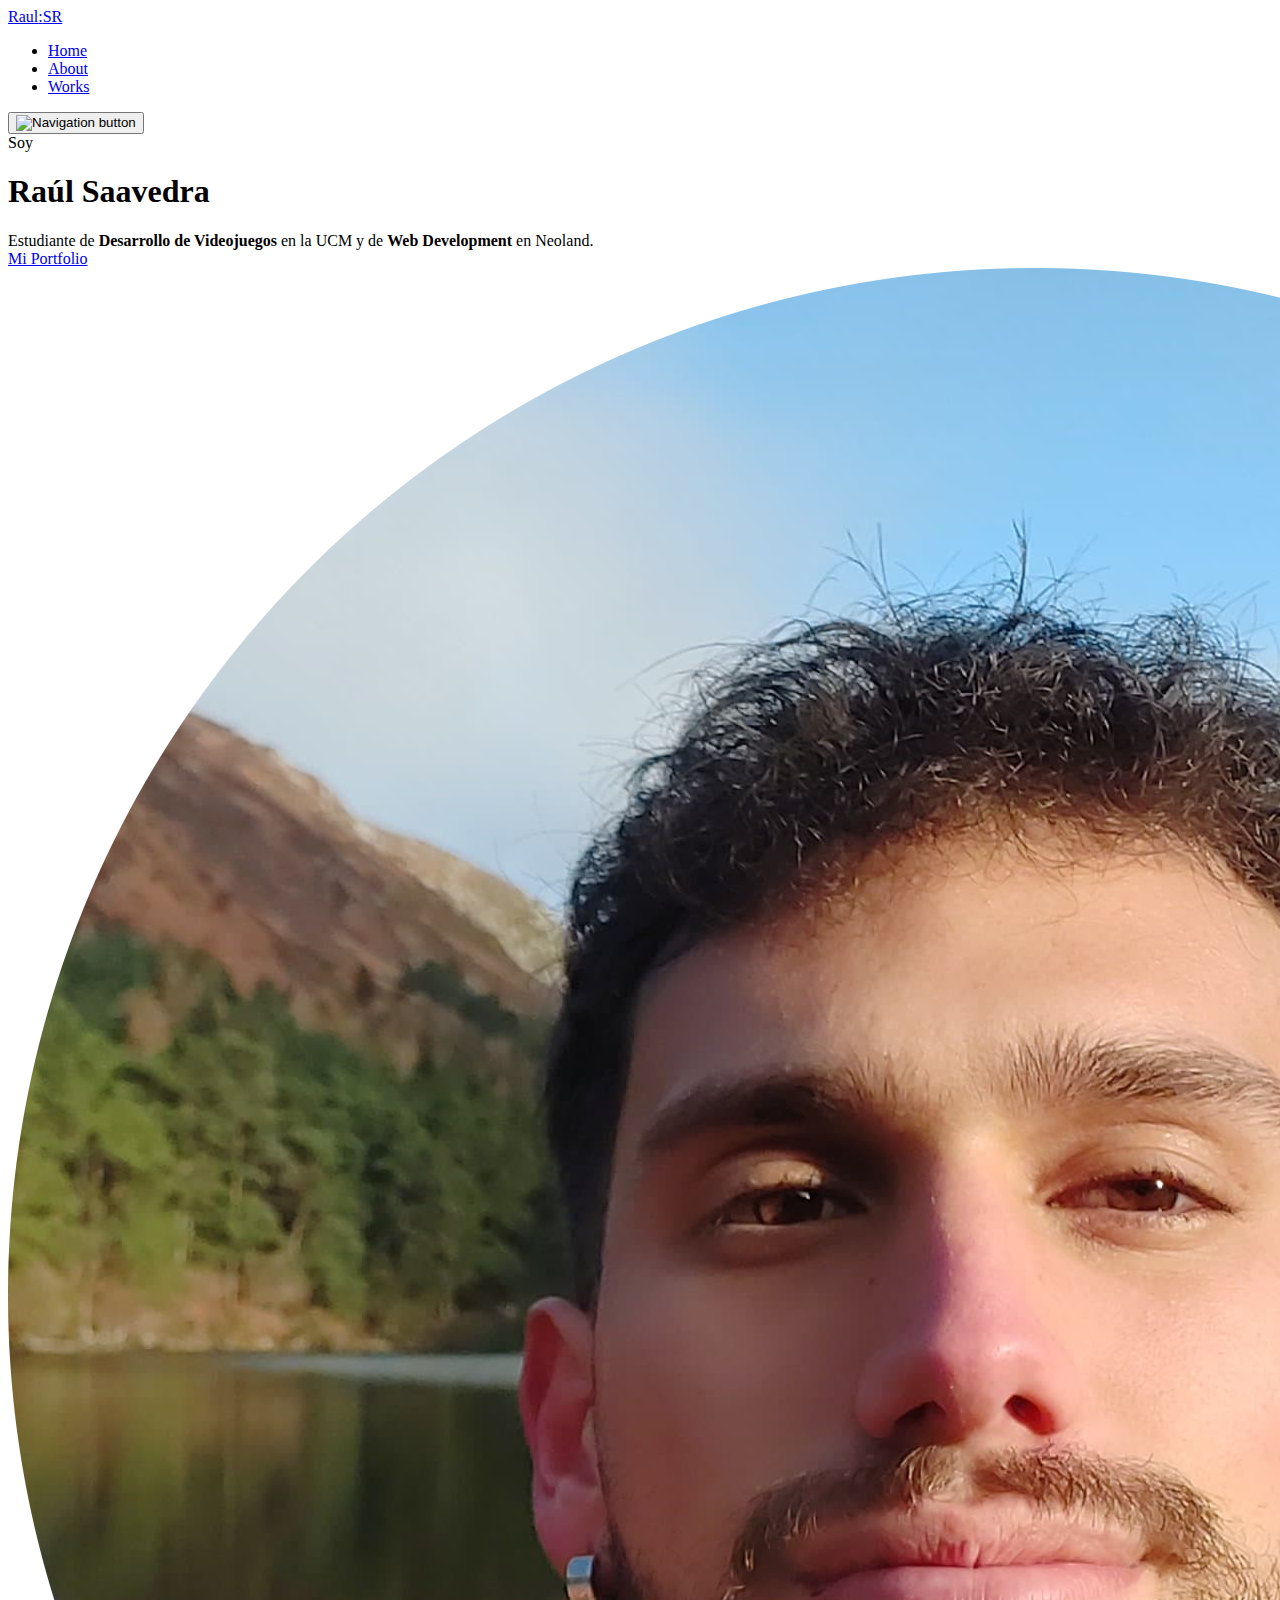
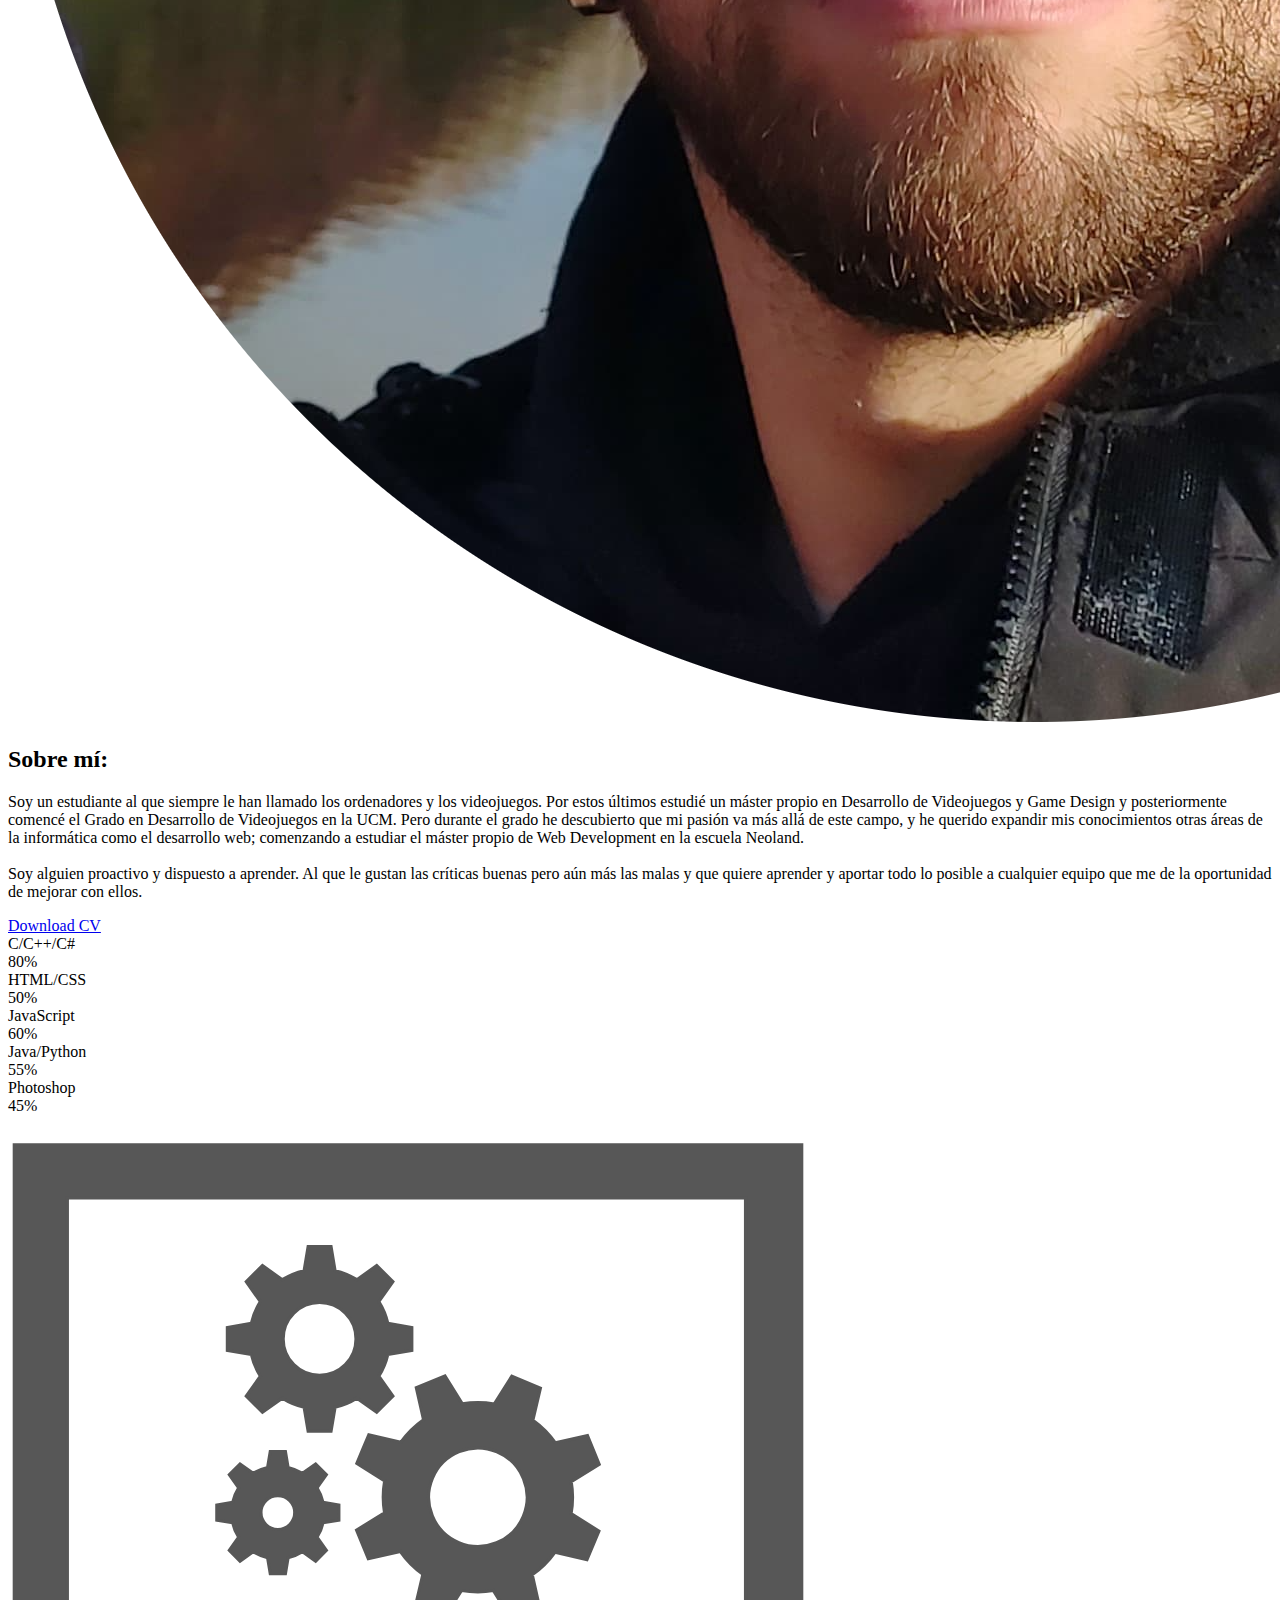
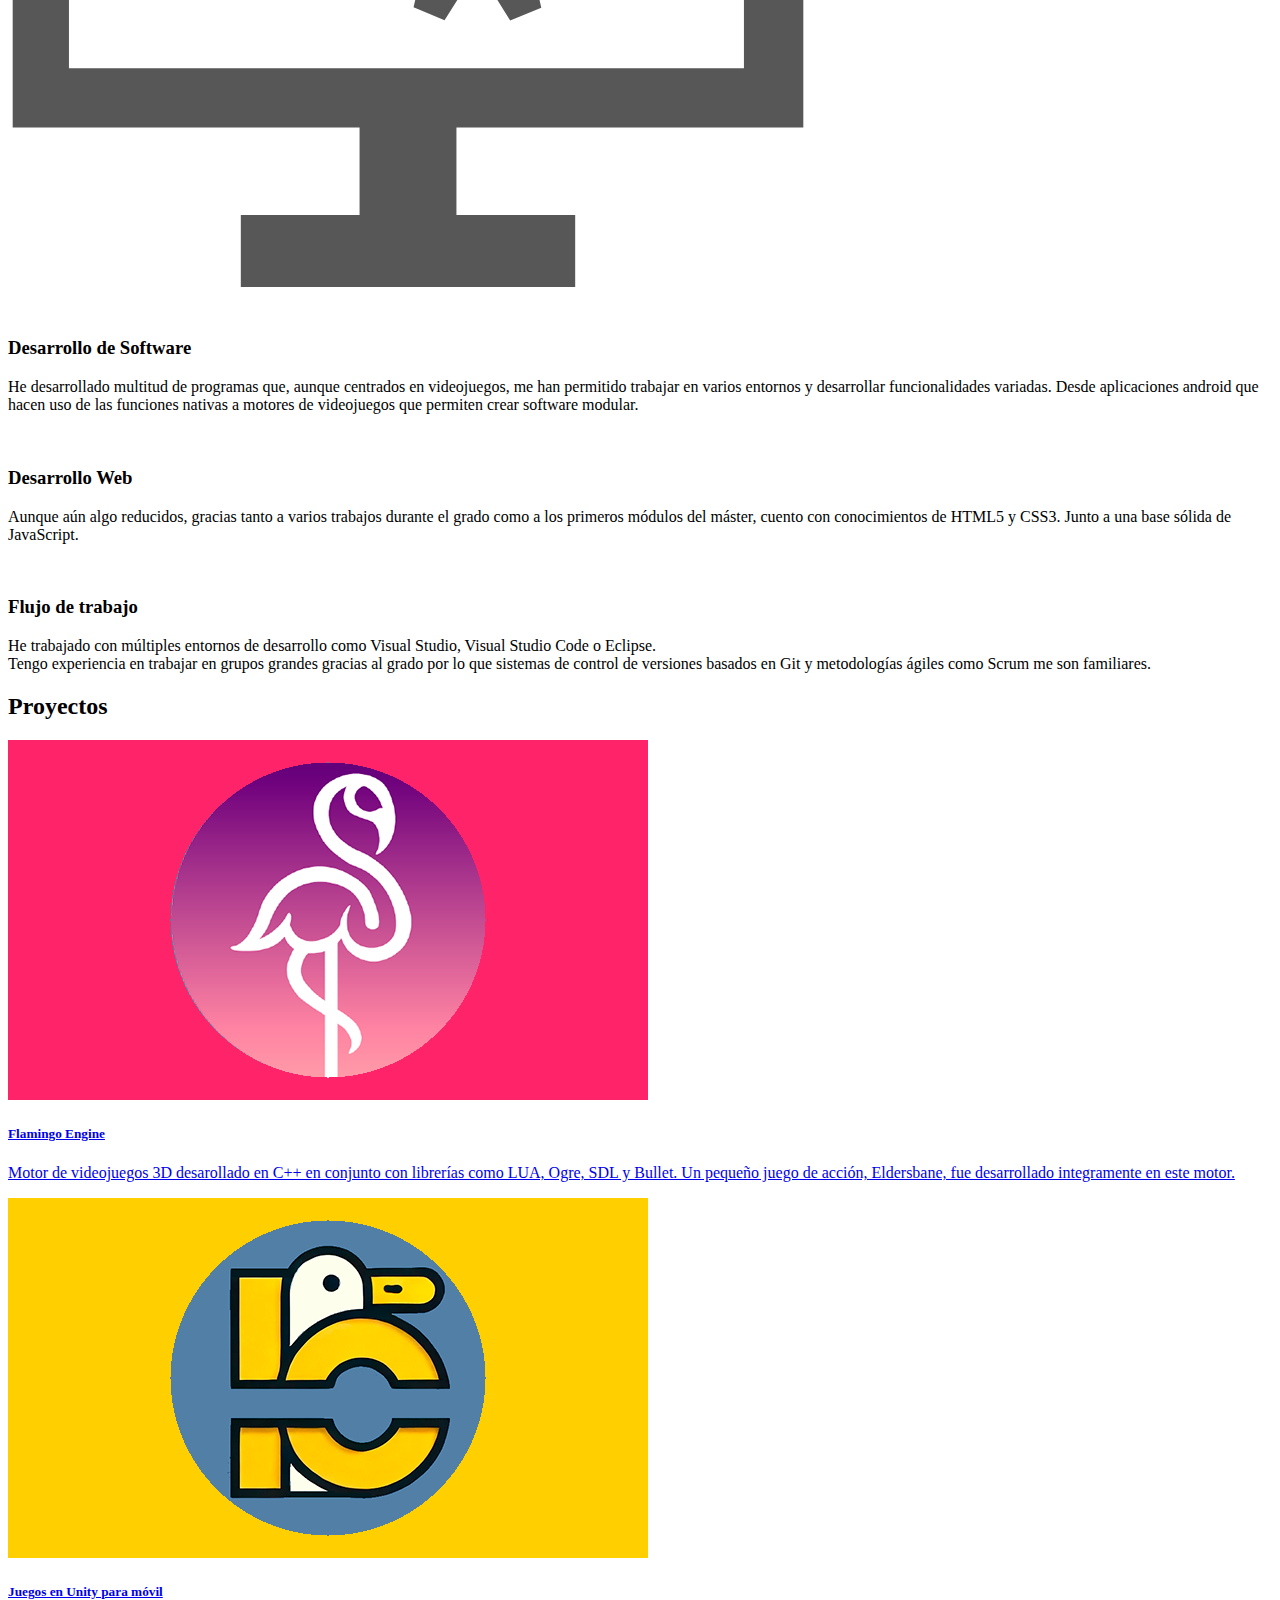
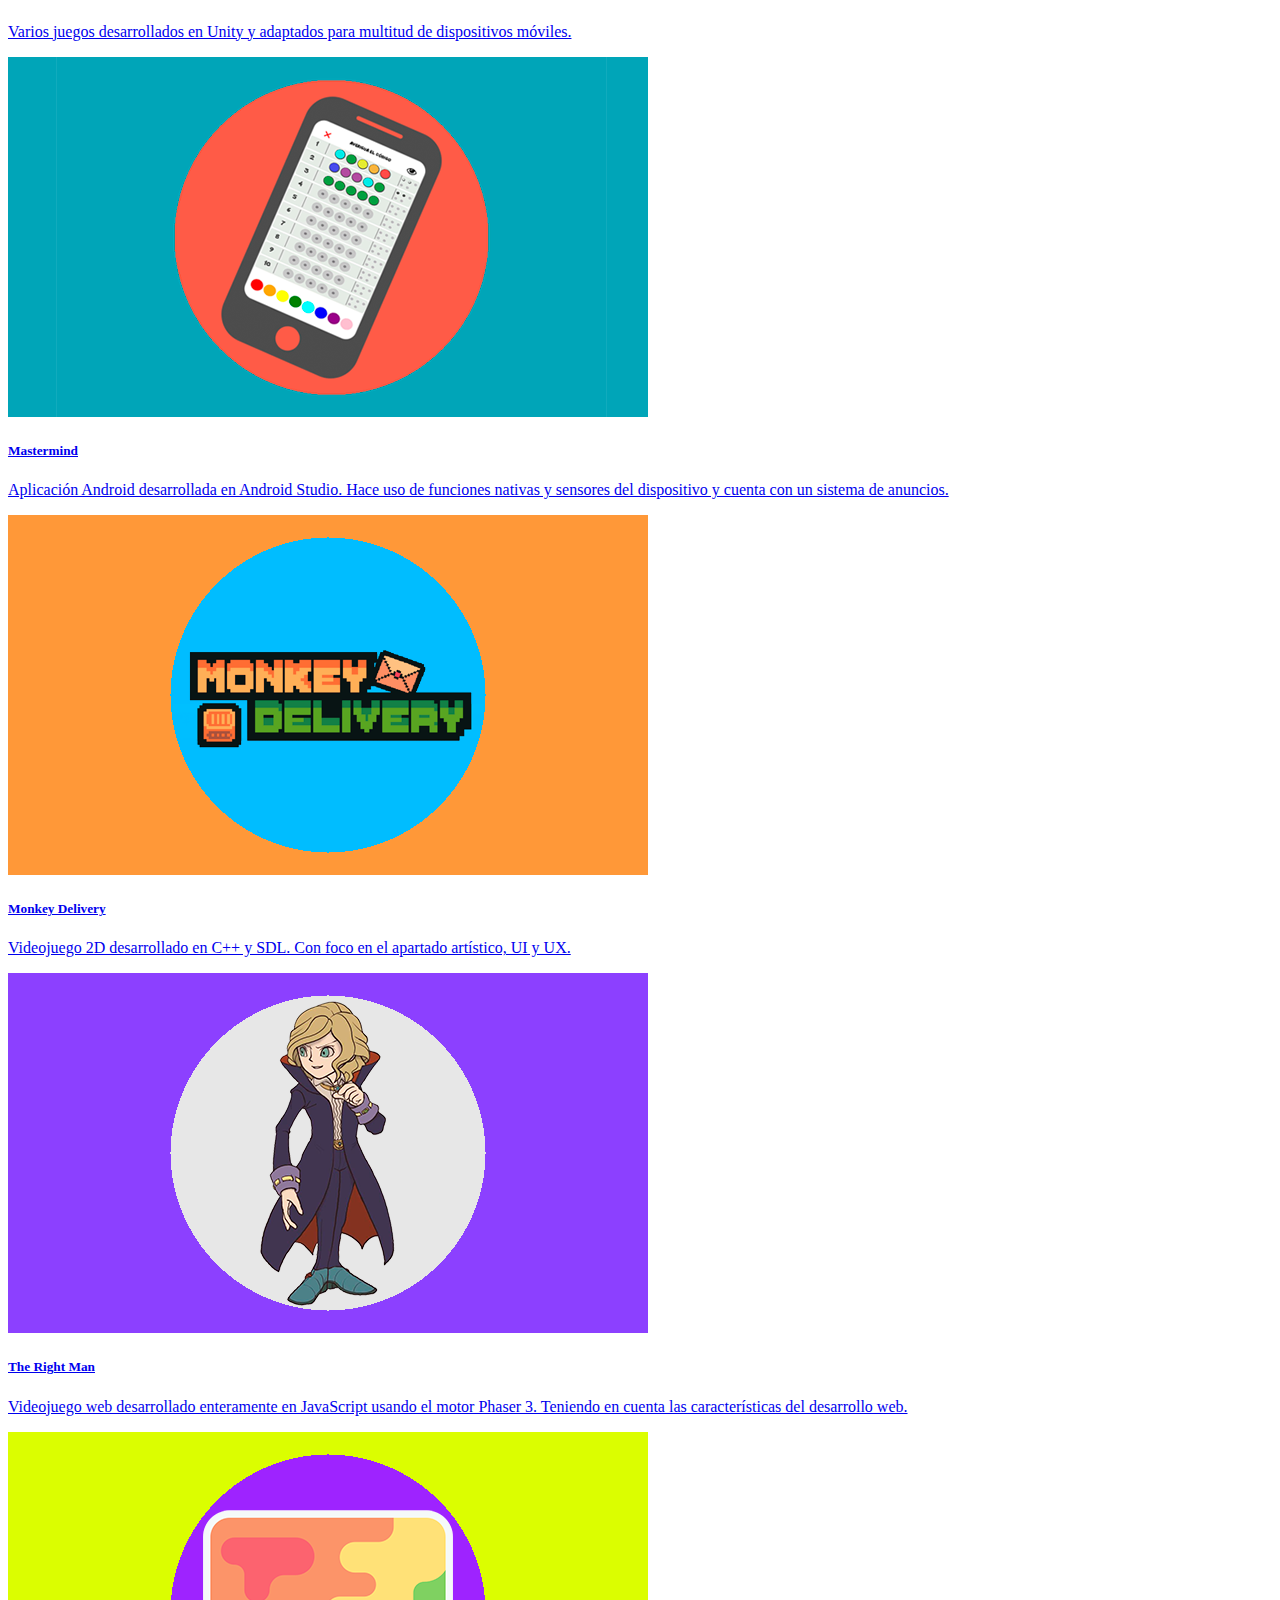
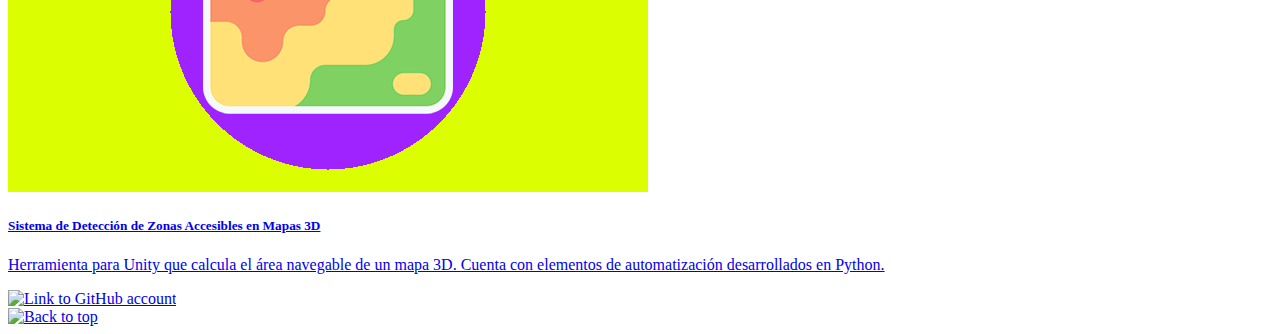
==== index.html @ a4fb3fd4 "fork" ====
<!DOCTYPE html>
<html lang="es">
  <head>
    <meta charset="UTF-8" />
    <meta name="viewport" content="width=device-width, initial-scale=1.0" />
    <title>Raúl Saavedra Portfolio</title>
    <link rel="shortcut icon" href="img/favicon.png" type="image/x-icon" />
    <link rel="stylesheet" href="css/main.css" />
    <link rel="stylesheet" href="css/media.css" />
    <link
      rel="stylesheet"
      href="https://cdnjs.cloudflare.com/ajax/libs/aos/2.3.4/aos.css"
      integrity="sha512-1cK78a1o+ht2JcaW6g8OXYwqpev9+6GqOkz9xmBN9iUUhIndKtxwILGWYOSibOKjLsEdjyjZvYDq/cZwNeak0w=="
      crossorigin="anonymous"
      referrerpolicy="no-referrer"
    />
  </head>

  <body>
    <div id="preloader">
      <div class="jumping-dots">
        <div></div>
        <div></div>
        <div></div>
      </div>
    </div>

    <header id="header" class="header">
      <div class="container container-lg">
        <div class="header-nav">
          <a href="#home" class="logo">Raul<span>:</span>SR</a>
          <nav id="nav" class="nav">
            <ul class="nav-list">
              <li class="nav-item">
                <a href="#home" class="nav-link active">Home</a>
              </li>
              <li class="nav-item">
                <a href="#about" class="nav-link">About</a>
              </li>
              <li class="nav-item">
                <a href="#projects" class="nav-link">Works</a>
              </li>
              <!--
              <li class="nav-item">
                <a href="#contact" class="nav-link">Contact</a>
              </li>
              -->
            </ul>
            <button id="nav-btn" class="nav-btn">
              <img
                id="nav-btn-img"
                src="img/icons/open.svg"
                alt="Navigation button"
              />
            </button>
          </nav>
        </div>
      </div>
    </header>

    <section id="home" class="hero">
      <div class="container container-lg">
        <div
          class="hero-row"
          data-aos="fade-zoom-in"
          data-aos-easing="ease-in-out"
          data-aos-delay="1800"
          data-aos-duration="2000"
        >
          <div class="hero-content">
            <span class="hero-greeting"> Soy</span>
            <h1 class="hero-heading">Raúl Saavedra</h1>
            <span class="hero-heading-subtitle"
              >Estudiante de <b>Desarrollo de Videojuegos</b> en la UCM y de <b>Web Development</b> en Neoland.</span
            >
            <!--
            <div class="about-social-list">
              <div class="social-links-row">
                <a href="#!">
                  <img
                    src="img/social_icons/github.svg"
                    alt="Link to GitHub account"
                  />
                </a>

                <a href="#!">
                  <img
                    src="img/social_icons/linkedin.svg"
                    alt="Link to linkedin profile"
                  />
                </a>

                <a href="#!">
                  <img
                    src="img/social_icons/xing.svg"
                    alt="Link to Xing profile"
                  />
                </a>

                <a href="#!">
                  <img
                    src="img/social_icons/facebook.svg"
                    alt="Link to facebook profile"
                /></a>
                <a href="#!">
                  <img
                    src="img/social_icons/instagram.svg"
                    alt="Link to instagram profile"
                /></a>
              </div>
            </div>
            -->
            <div>
              <a href="#projects" class="btn">Mi Portfolio</a>
             <!--<a href="#contact" class="btn btn-white">Contact Me</a>--> 
            </div>
          </div>
          <div class="hero-img">
            <img
              src="img/hero/hero.png"
              alt="Picture of me!</a>
              "
            />
          </div>
        </div>
      </div>
    </section>

    <section id="about" class="about">
      <div class="container">
        <div class="about-title">
          <h2 class="title">Sobre mí:</h2>
        </div>
        <div class="about-row">
          <div class="about-content">
            <p class="about-descr">
              Soy un estudiante al que siempre le han llamado los ordenadores y los videojuegos. Por estos últimos estudié un
              máster propio en Desarrollo de Videojuegos y Game Design y posteriormente comencé el Grado en Desarrollo de Videojuegos en la UCM. 
              Pero durante el grado he descubierto que mi pasión va más allá de este campo, y he querido expandir mis conocimientos otras áreas
              de la informática como el desarrollo web; comenzando a estudiar el máster propio de Web Development en la escuela Neoland.<br />
              <br />
              Soy alguien proactivo y dispuesto a aprender. Al que le gustan las críticas buenas pero aún más las malas y que quiere aprender 
              y aportar todo lo posible a cualquier equipo que me de la oportunidad de mejorar con ellos.
            </p>
            <div class="about-download-btn">
              <a href="https://drive.google.com/file/d/1S2fDDrJlLCBZ1NlTExy9RtviCFlpP1K0/view?usp=sharing" class="btn btn-white">Download CV</a>
            </div>
          </div>
          <div class="about-skills">
            <div class="skill">
              <div class="skill-title">C/C++/C#</div>
              <div class="skill-percent">80%</div>
              <div class="skillbar" style="width: 80%"></div>
            </div>
            <div class="skill">
              <div class="skill-title">HTML/CSS</div>
              <div class="skill-percent">50%</div>
              <div class="skillbar" style="width: 50%"></div>
            </div>
            <div class="skill">
              <div class="skill-title">JavaScript</div>
              <div class="skill-percent">60%</div>
              <div class="skillbar" style="width: 60%"></div>
            </div>
            <div class="skill">
              <div class="skill-title">Java/Python</div>
              <div class="skill-percent">55%</div>
              <div class="skillbar" style="width: 55%"></div>
            </div>
            <div class="skill">
              <div class="skill-title">Photoshop</div>
              <div class="skill-percent">45%</div>
              <div class="skillbar" style="width: 45%"></div>
            </div>
          </div>
        </div>
        <div class="services-row">
          <div class="service-card" data-aos="fade-down">
            <img class="service-card-img" src="img/services/01.svg" alt="" />
            <h3 class="service-card-title">Desarrollo de Software</h3>
            <p>
             He desarrollado multitud de programas que, aunque centrados en videojuegos, 
             me han permitido trabajar en varios entornos y desarrollar funcionalidades variadas.
             Desde aplicaciones android que hacen uso de las funciones nativas a motores de videojuegos que permiten crear
             software modular.
            </p>
          </div>

          <div class="service-card" data-aos="fade-down">
            <img class="service-card-img" src="img/services/02.svg" alt="" />
            <h3 class="service-card-title">Desarrollo Web</h3>
            <p>
            Aunque aún algo reducidos, gracias tanto a varios trabajos durante el grado como a los primeros módulos del máster,
            cuento con conocimientos de HTML5 y CSS3. Junto a una base sólida de JavaScript.
            </p>
          </div>

          <div class="service-card" data-aos="fade-down">
            <img class="service-card-img" src="img/services/03.svg" alt="" />
            <h3 class="service-card-title">Flujo de trabajo</h3>
            <p>
              He trabajado con múltiples entornos de desarrollo como Visual Studio, Visual Studio Code o Eclipse. <br>
              Tengo experiencia en trabajar en grupos grandes gracias al grado por lo que sistemas de control de versiones basados en Git
              y metodologías ágiles como Scrum me son familiares.
            </p>
          </div>
        </div>
      </div>
    </section>

    <section id="projects" class="projects">
      <div class="container container-lg">
        <div class="projects-title">
          <h2 class="title">Proyectos</h2>
        </div>

        <div class="projects-row">
          <div class="project-box">
            <a href="https://github.com/Grupo03Proyectos3/Motor-Grupo3">
              <img class="project-img" src="img/works/01.png" alt="" />
              <div class="project-mask">
                <div class="project-caption">
                  <h5 class="white">Flamingo Engine</h5>
                  <p class="white">Motor de videojuegos 3D desarollado en C++ en conjunto con librerías como LUA, Ogre, SDL y Bullet.
                    Un pequeño juego de acción, Eldersbane,  fue desarrollado integramente en este motor.
                  </p>
                </div>
              </div>
            </a>
          </div>
          <div class="project-box">
            <a href="https://keyduckstudios-portfolio.my.canva.site/mobile-casual-games">
              <img class="project-img" src="img/works/02.png" alt="" />
              <div class="project-mask">
                <div class="project-caption">
                  <h5 class="white">Juegos en Unity para móvil</h5>
                  <p class="white">Varios juegos desarrollados en Unity y adaptados para multitud de dispositivos móviles.</p>
                </div>
              </div>
            </a>
          </div>
          <div class="project-box">
            <a href="https://github.com/RaulSaavedraRiera/Practica2Moviles">
              <img class="project-img" src="img/works/03.png" alt="" />
              <div class="project-mask">
                <div class="project-caption">
                  <h5 class="white">Mastermind</h5>
                  <p class="white">Aplicación Android desarrollada en Android Studio. Hace uso de funciones nativas
                    y sensores del dispositivo y cuenta con un sistema de anuncios.</p>
                </div>
              </div>
            </a>
          </div>
          <div class="project-box">
            <a href="https://github.com/miggon23/MonkeyDelivery">
              <img class="project-img" src="img/works/04.png" alt="" />
              <div class="project-mask">
                <div class="project-caption">
                  <h5 class="white">Monkey Delivery</h5>
                  <p class="white">Videojuego 2D desarrollado en C++ y SDL. Con foco en el apartado artístico, UI y UX.</p>
                </div>
              </div>
            </a>
          </div>
          <div class="project-box">
            <a href="https://github.com/elisatodd/Grupo-3-PVLI-2021-22">
              <img class="project-img" src="img/works/05.png" alt="" />
              <div class="project-mask">
                <div class="project-caption">
                  <h5 class="white">The Right Man</h5>
                  <p class="white">Videojuego web desarrollado enteramente en JavaScript usando el motor Phaser 3. Teniendo en cuenta 
                    las características del desarrollo web.
                  </p>
                </div>
              </div>
            </a>
          </div>
          <div class="project-box">
            <a href="https://github.com/javixxu/Tracking-System?tab=readme-ov-file">
              <img class="project-img" src="img/works/06.png" alt="" />
              <div class="project-mask">
                <div class="project-caption">
                  <h5 class="white">Sistema de Detección de Zonas Accesibles en Mapas 3D</h5>
                  <p class="white">Herramienta para Unity que calcula el área navegable de un mapa 3D. 
                  Cuenta con elementos de automatización desarrollados en Python.
                  </p>
                </div>
              </div>
            </a>
          </div>
        </div>
      </div>
    </section>

    <!--
    <section id="contact" class="contact">
      <div class="container">
        <div class="contact-title">
          <h2 class="title">Contact</h2>
        </div>
        <div class="contact-content">
          <p>
            Tell me about your project.
            <br />
            Let's talk and work together!
          </p>
        </div>

        <form data-aos="zoom-in">
          <div class="input-box">
            <input type="text" name="name" placeholder="Full Name" required />
            <input
              type="email"
              name="email"
              placeholder="Email Address"
              required
            />
          </div>

          <textarea
            name="message"
            id=""
            cols="30"
            rows="10"
            placeholder="Your Message"
            required
          ></textarea>
        </form>

        <div class="contact-button" data-aos="fade-up">
          <a href="#!" class="btn btn-red">Send Message</a>
        </div>
      </div>
    </section>
    -->

    <footer class="footer">
      <div class="container">
        <div class="footer-row">
          <div class="social-links-row footer-social">
            <a href="https://github.com/RaulSaavedraRiera">
              <img
                src="img/social_icons/github.svg"
                alt="Link to GitHub account"
              />
            </a>

            <!--
            <a href="#!">
              <img
                src="img/social_icons/linkedin.svg"
                alt="Link to linkedin profile"
              />
            </a>

            <a href="#!">
              <img src="img/social_icons/xing.svg" alt="Link to Xing profile" />
            </a>

            <a href="#!">
              <img
                src="img/social_icons/facebook.svg"
                alt="Link to facebook profile"
            /></a>

            <a href="#!">
              <img
                src="img/social_icons/instagram.svg"
                alt="Link to instagram profile"
            /></a>
          </div>
          -->

          <!--
          <div class="footer-copyright">
            <p>&copy; Copyright John Sample 2024 | Designed by John Sample</p>
          </div>-->
        </div>
      </div>
    </footer>

    <div id="goToTop" class="goToTop">
      <a href="#home">
        <img src="img/icons/arrow_up.svg" alt="Back to top"
      /></a>
    </div>

    <script
      src="https://cdnjs.cloudflare.com/ajax/libs/aos/2.3.4/aos.js"
      integrity="sha512-A7AYk1fGKX6S2SsHywmPkrnzTZHrgiVT7GcQkLGDe2ev0aWb8zejytzS8wjo7PGEXKqJOrjQ4oORtnimIRZBtw=="
      crossorigin="anonymous"
      referrerpolicy="no-referrer"
    ></script>
    <script src="js/main.js"></script>
  </body>
</html>
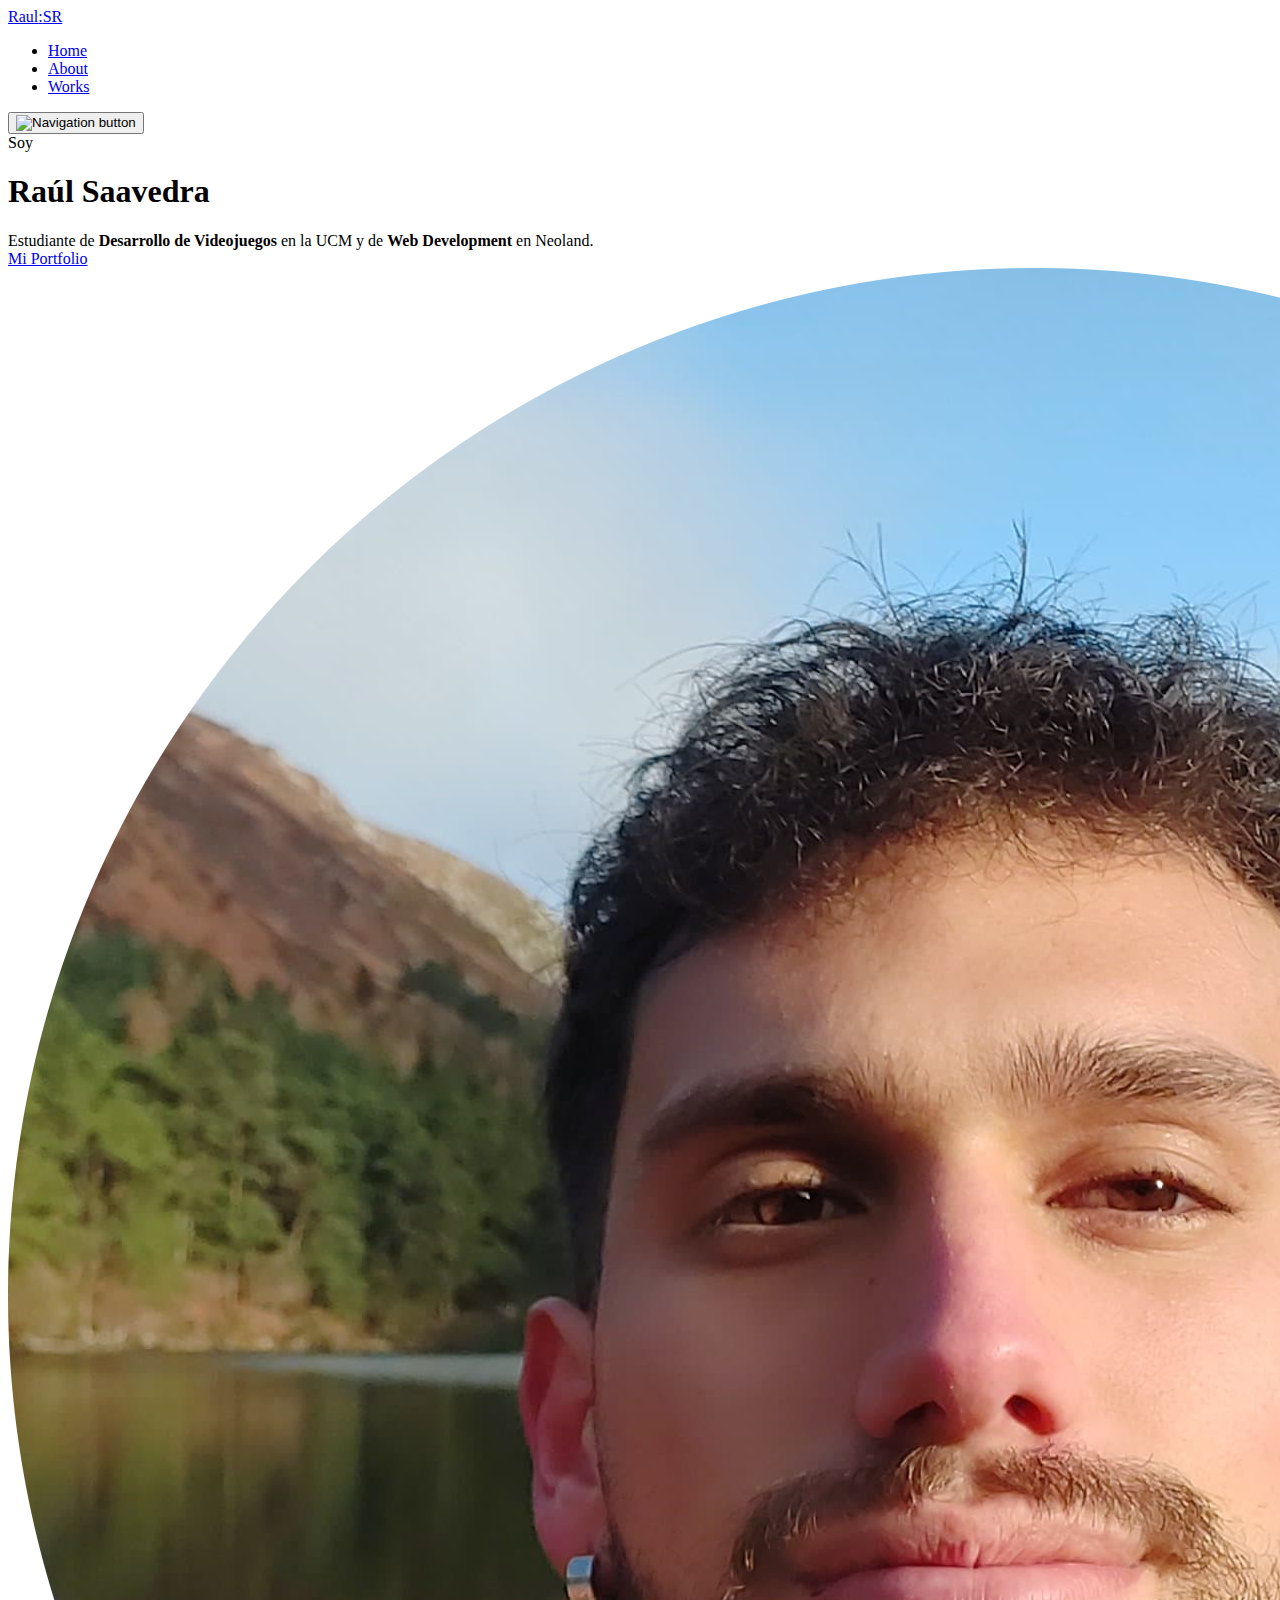
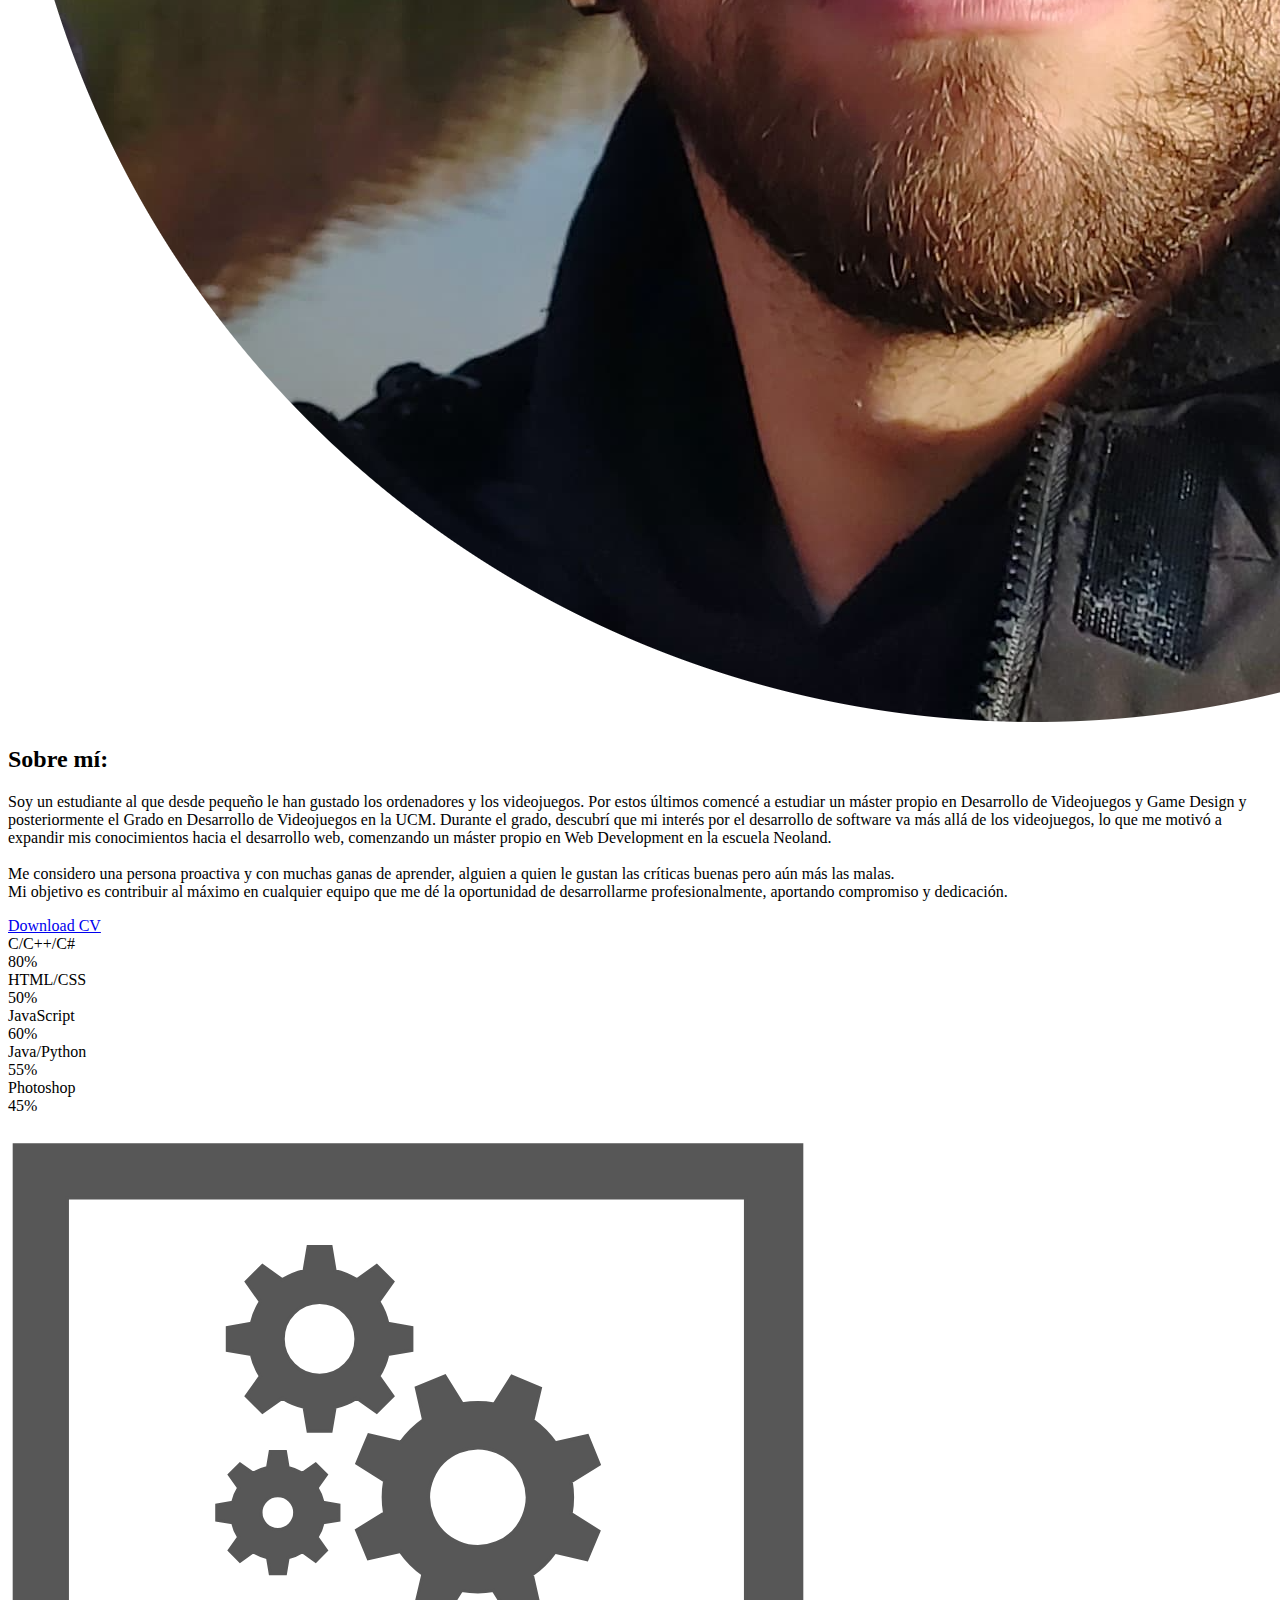
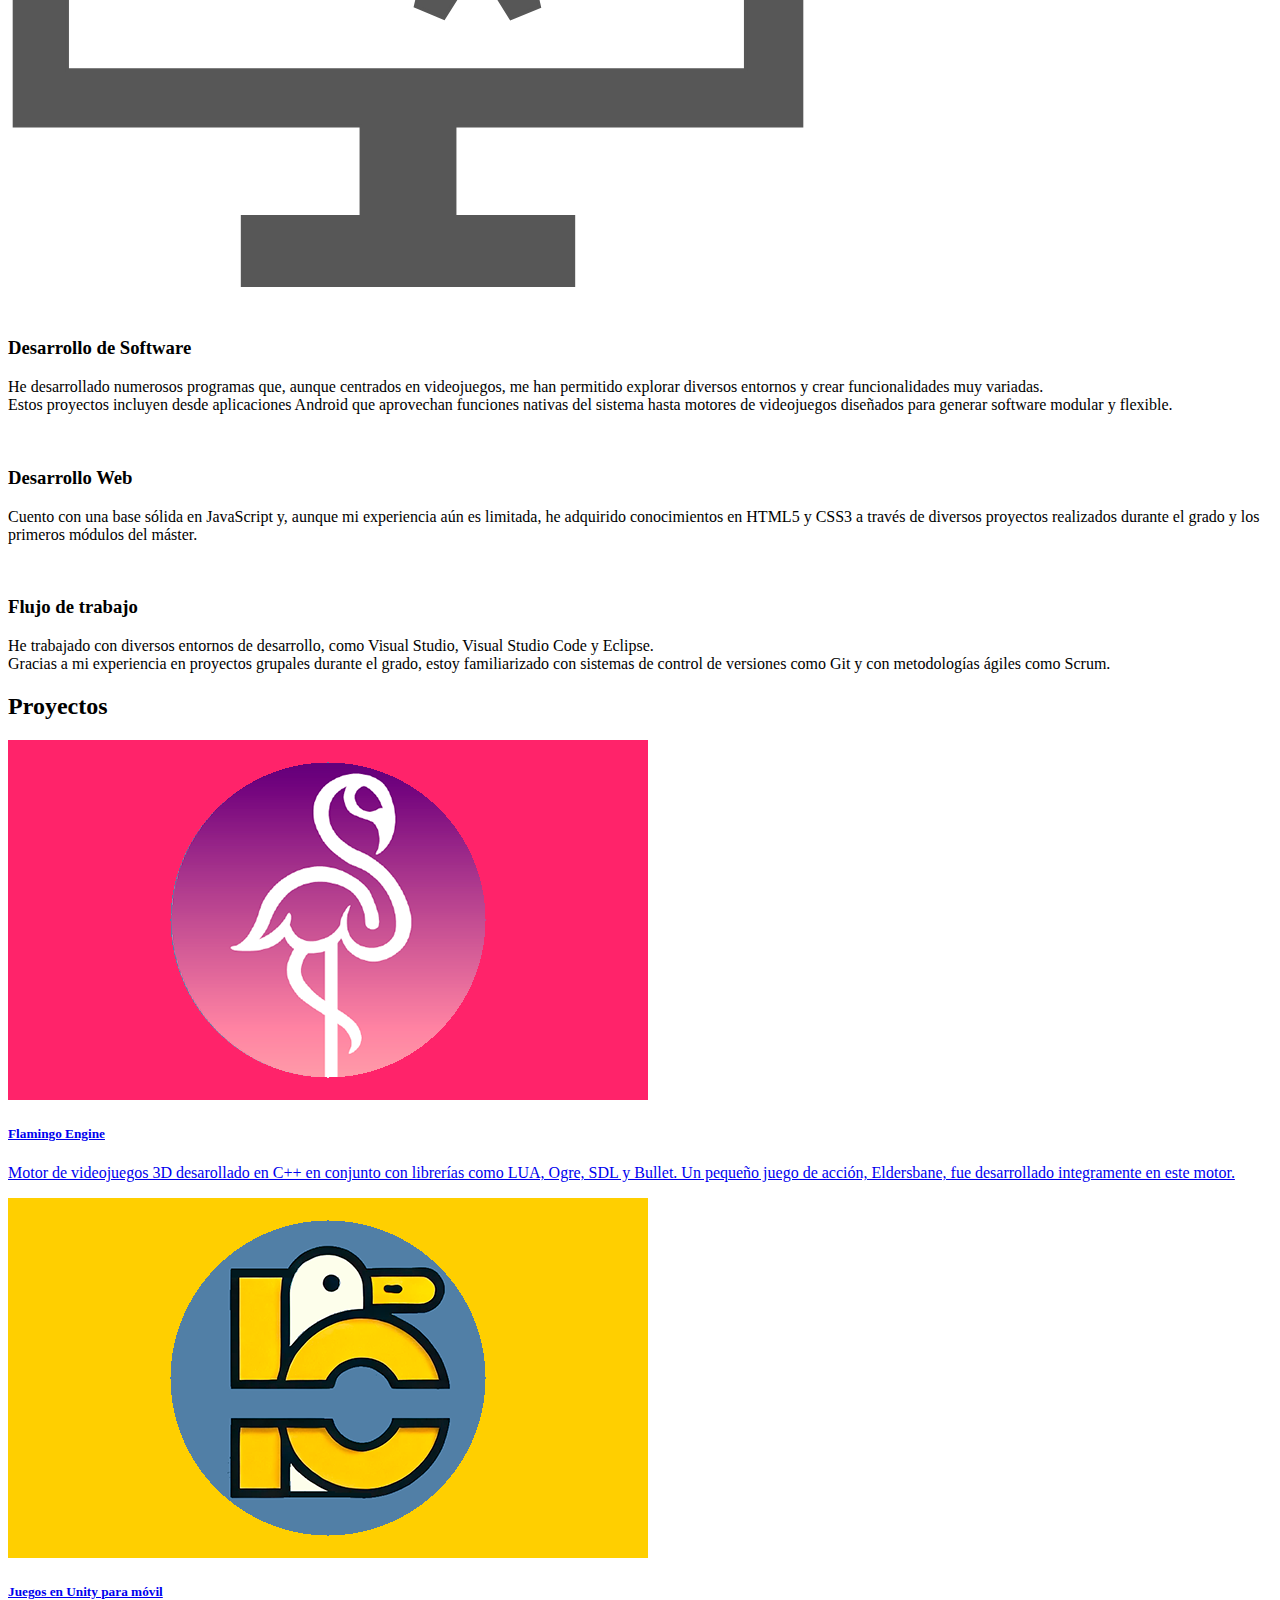
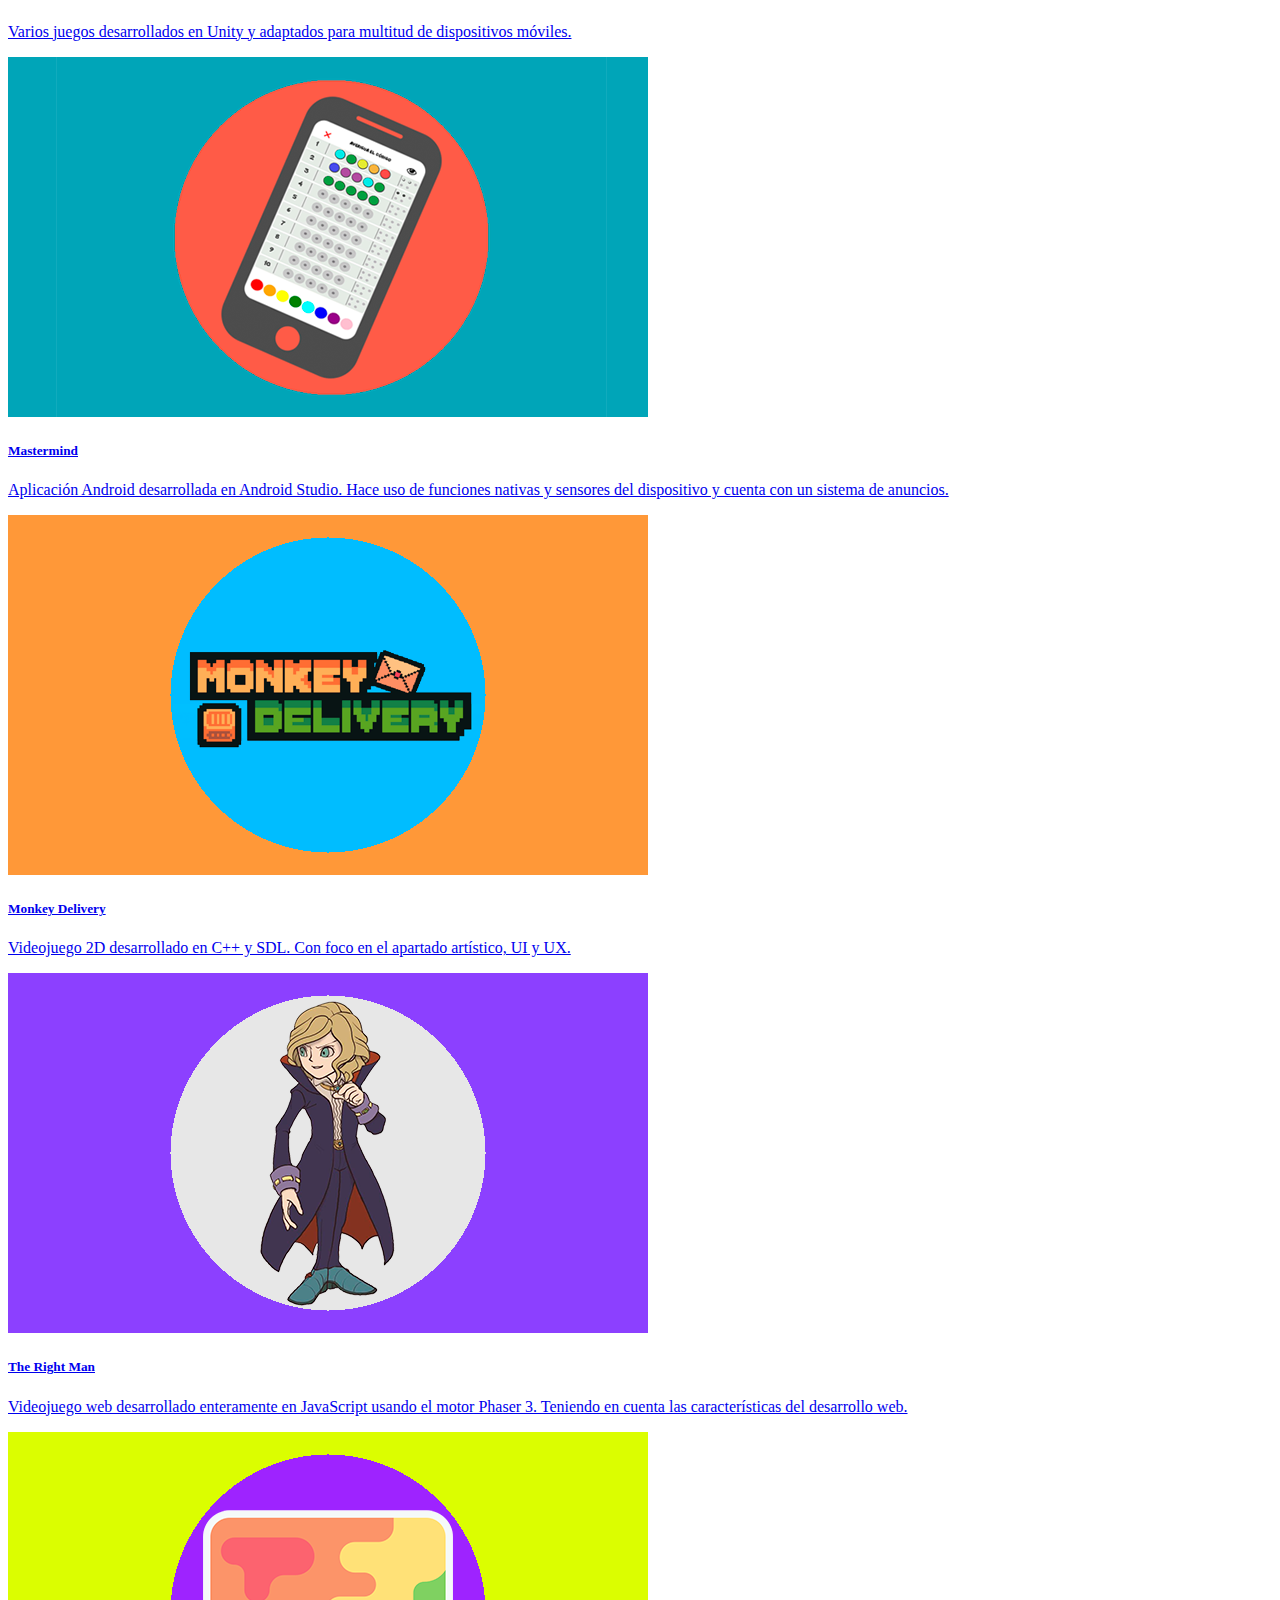
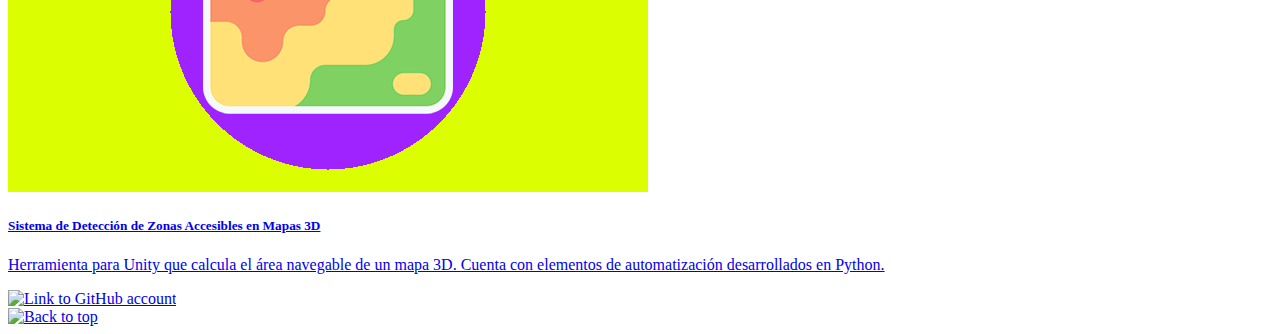
==== commit 3bd15a5b: "Update index.html" ====
--- a/index.html
+++ b/index.html
@@ -134,13 +134,13 @@
         <div class="about-row">
           <div class="about-content">
             <p class="about-descr">
-              Soy un estudiante al que siempre le han llamado los ordenadores y los videojuegos. Por estos últimos estudié un
-              máster propio en Desarrollo de Videojuegos y Game Design y posteriormente comencé el Grado en Desarrollo de Videojuegos en la UCM. 
-              Pero durante el grado he descubierto que mi pasión va más allá de este campo, y he querido expandir mis conocimientos otras áreas
-              de la informática como el desarrollo web; comenzando a estudiar el máster propio de Web Development en la escuela Neoland.<br />
+              Soy un estudiante al que desde pequeño le han gustado los ordenadores y los videojuegos. Por estos últimos comencé a estudiar un
+              máster propio en Desarrollo de Videojuegos y Game Design y posteriormente el Grado en Desarrollo de Videojuegos en la UCM. 
+              Durante el grado, descubrí que mi interés por el desarrollo de software va más allá de los videojuegos, lo que me motivó a expandir mis conocimientos hacia el desarrollo web, 
+              comenzando un máster propio en Web Development en la escuela Neoland.<br />
               <br />
-              Soy alguien proactivo y dispuesto a aprender. Al que le gustan las críticas buenas pero aún más las malas y que quiere aprender 
-              y aportar todo lo posible a cualquier equipo que me de la oportunidad de mejorar con ellos.
+              Me considero una persona proactiva y con muchas ganas de aprender, alguien a quien le gustan las críticas buenas pero aún más las malas. 
+              <br>Mi objetivo es contribuir al máximo en cualquier equipo que me dé la oportunidad de desarrollarme profesionalmente, aportando compromiso y dedicación.
             </p>
             <div class="about-download-btn">
               <a href="https://drive.google.com/file/d/1S2fDDrJlLCBZ1NlTExy9RtviCFlpP1K0/view?usp=sharing" class="btn btn-white">Download CV</a>
@@ -179,10 +179,11 @@
             <img class="service-card-img" src="img/services/01.svg" alt="" />
             <h3 class="service-card-title">Desarrollo de Software</h3>
             <p>
-             He desarrollado multitud de programas que, aunque centrados en videojuegos, 
-             me han permitido trabajar en varios entornos y desarrollar funcionalidades variadas.
-             Desde aplicaciones android que hacen uso de las funciones nativas a motores de videojuegos que permiten crear
-             software modular.
+              He desarrollado numerosos programas que,
+               aunque centrados en videojuegos, 
+               me han permitido explorar diversos entornos y crear funcionalidades muy variadas.  <br>
+               Estos proyectos incluyen desde aplicaciones Android que aprovechan funciones nativas del sistema 
+               hasta motores de videojuegos diseñados para generar software modular y flexible.
             </p>
           </div>
 
@@ -190,8 +191,9 @@
             <img class="service-card-img" src="img/services/02.svg" alt="" />
             <h3 class="service-card-title">Desarrollo Web</h3>
             <p>
-            Aunque aún algo reducidos, gracias tanto a varios trabajos durante el grado como a los primeros módulos del máster,
-            cuento con conocimientos de HTML5 y CSS3. Junto a una base sólida de JavaScript.
+              Cuento con una base sólida en JavaScript y, aunque mi experiencia aún es limitada, 
+              he adquirido conocimientos en HTML5 y CSS3 a través de diversos proyectos realizados durante el grado 
+              y los primeros módulos del máster.          
             </p>
           </div>
 
@@ -199,9 +201,9 @@
             <img class="service-card-img" src="img/services/03.svg" alt="" />
             <h3 class="service-card-title">Flujo de trabajo</h3>
             <p>
-              He trabajado con múltiples entornos de desarrollo como Visual Studio, Visual Studio Code o Eclipse. <br>
-              Tengo experiencia en trabajar en grupos grandes gracias al grado por lo que sistemas de control de versiones basados en Git
-              y metodologías ágiles como Scrum me son familiares.
+              He trabajado con diversos entornos de desarrollo, como Visual Studio, Visual Studio Code y Eclipse.<br>
+              Gracias a mi experiencia en proyectos grupales durante el grado, 
+              estoy familiarizado con sistemas de control de versiones como Git y con metodologías ágiles como Scrum.
             </p>
           </div>
         </div>
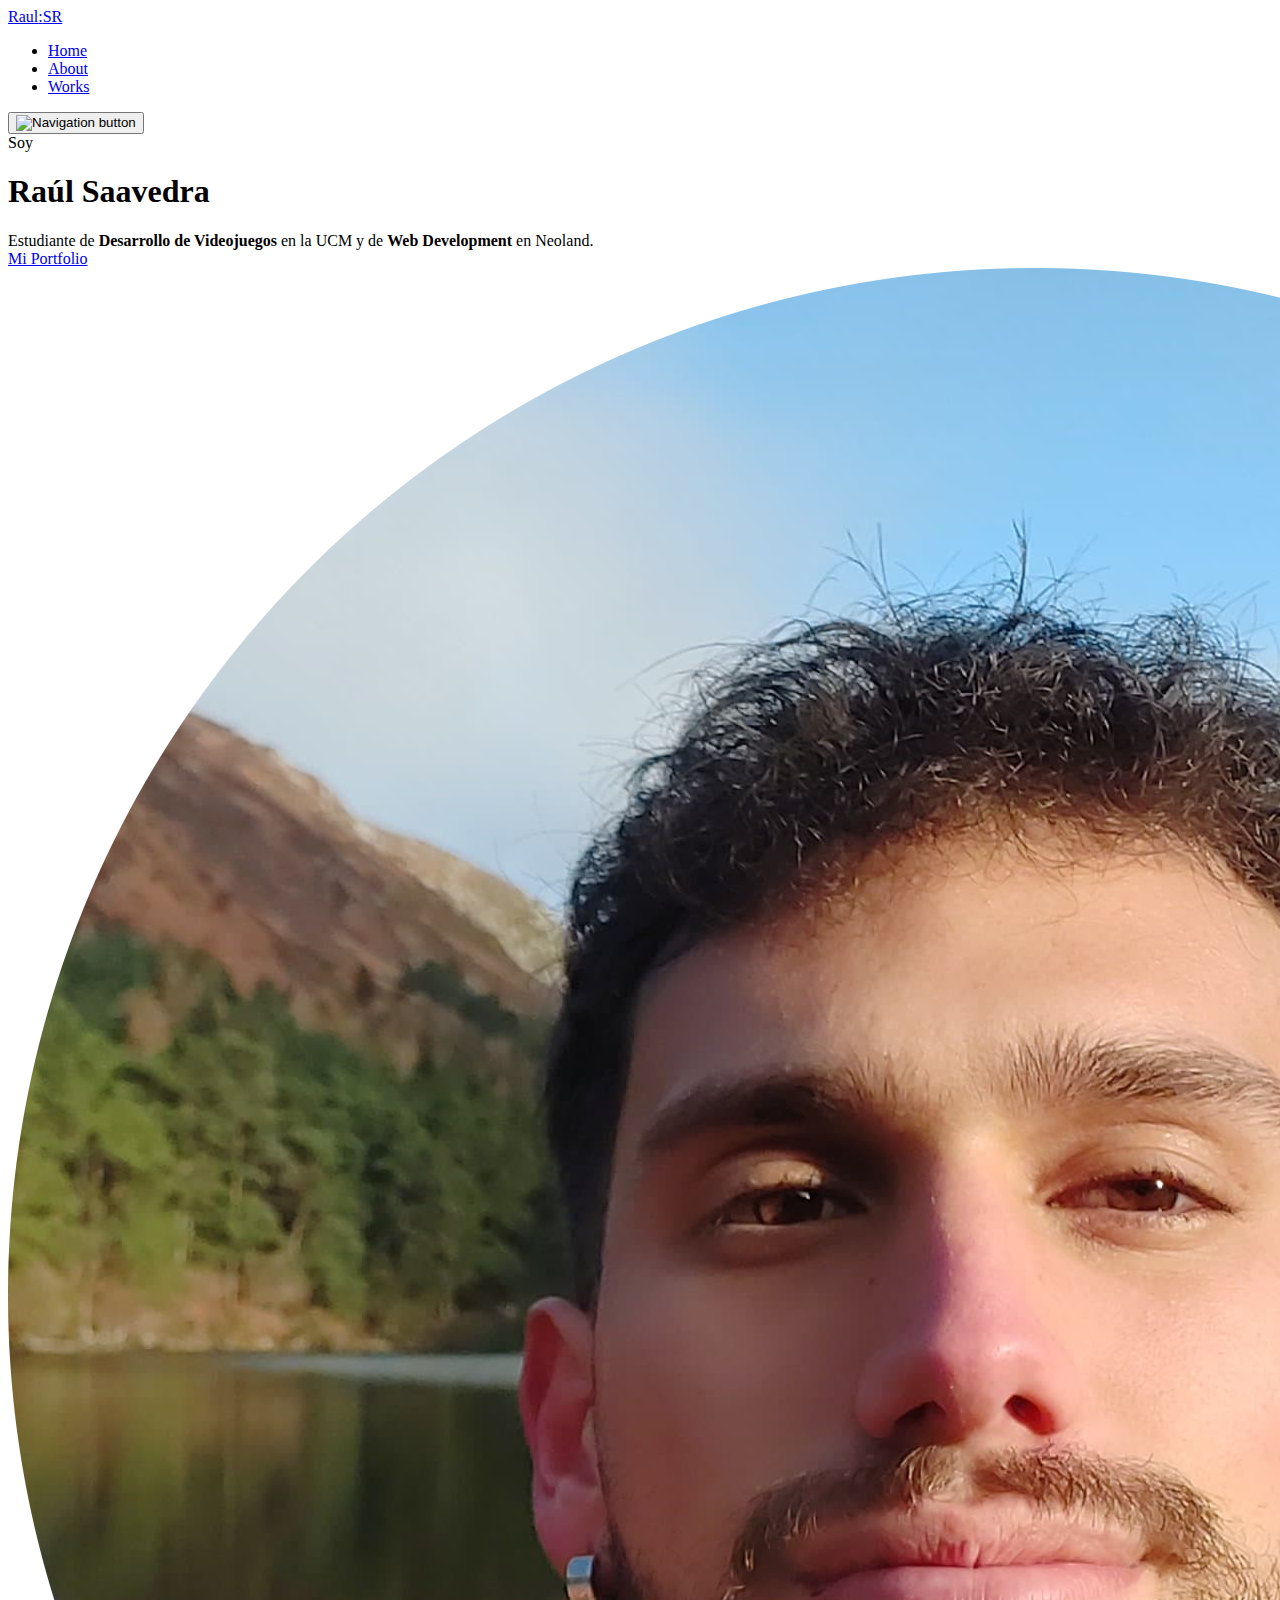
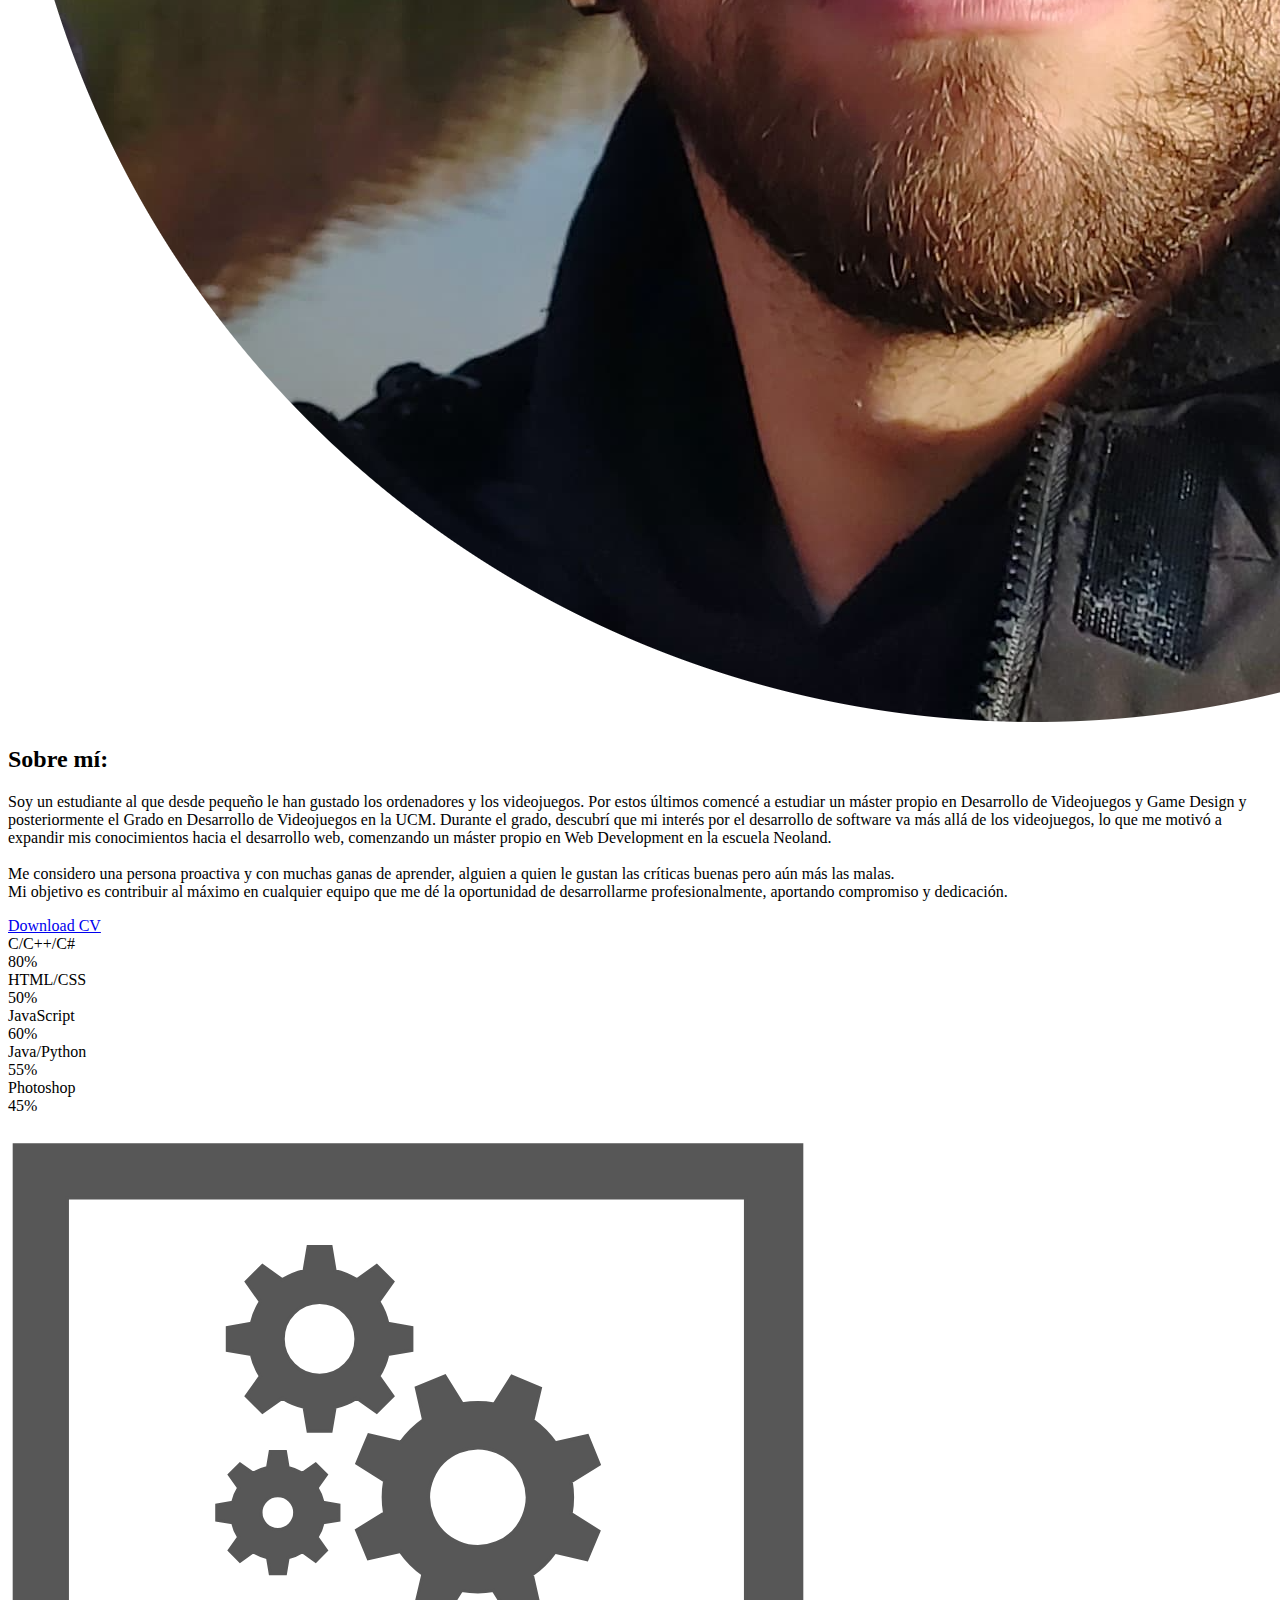
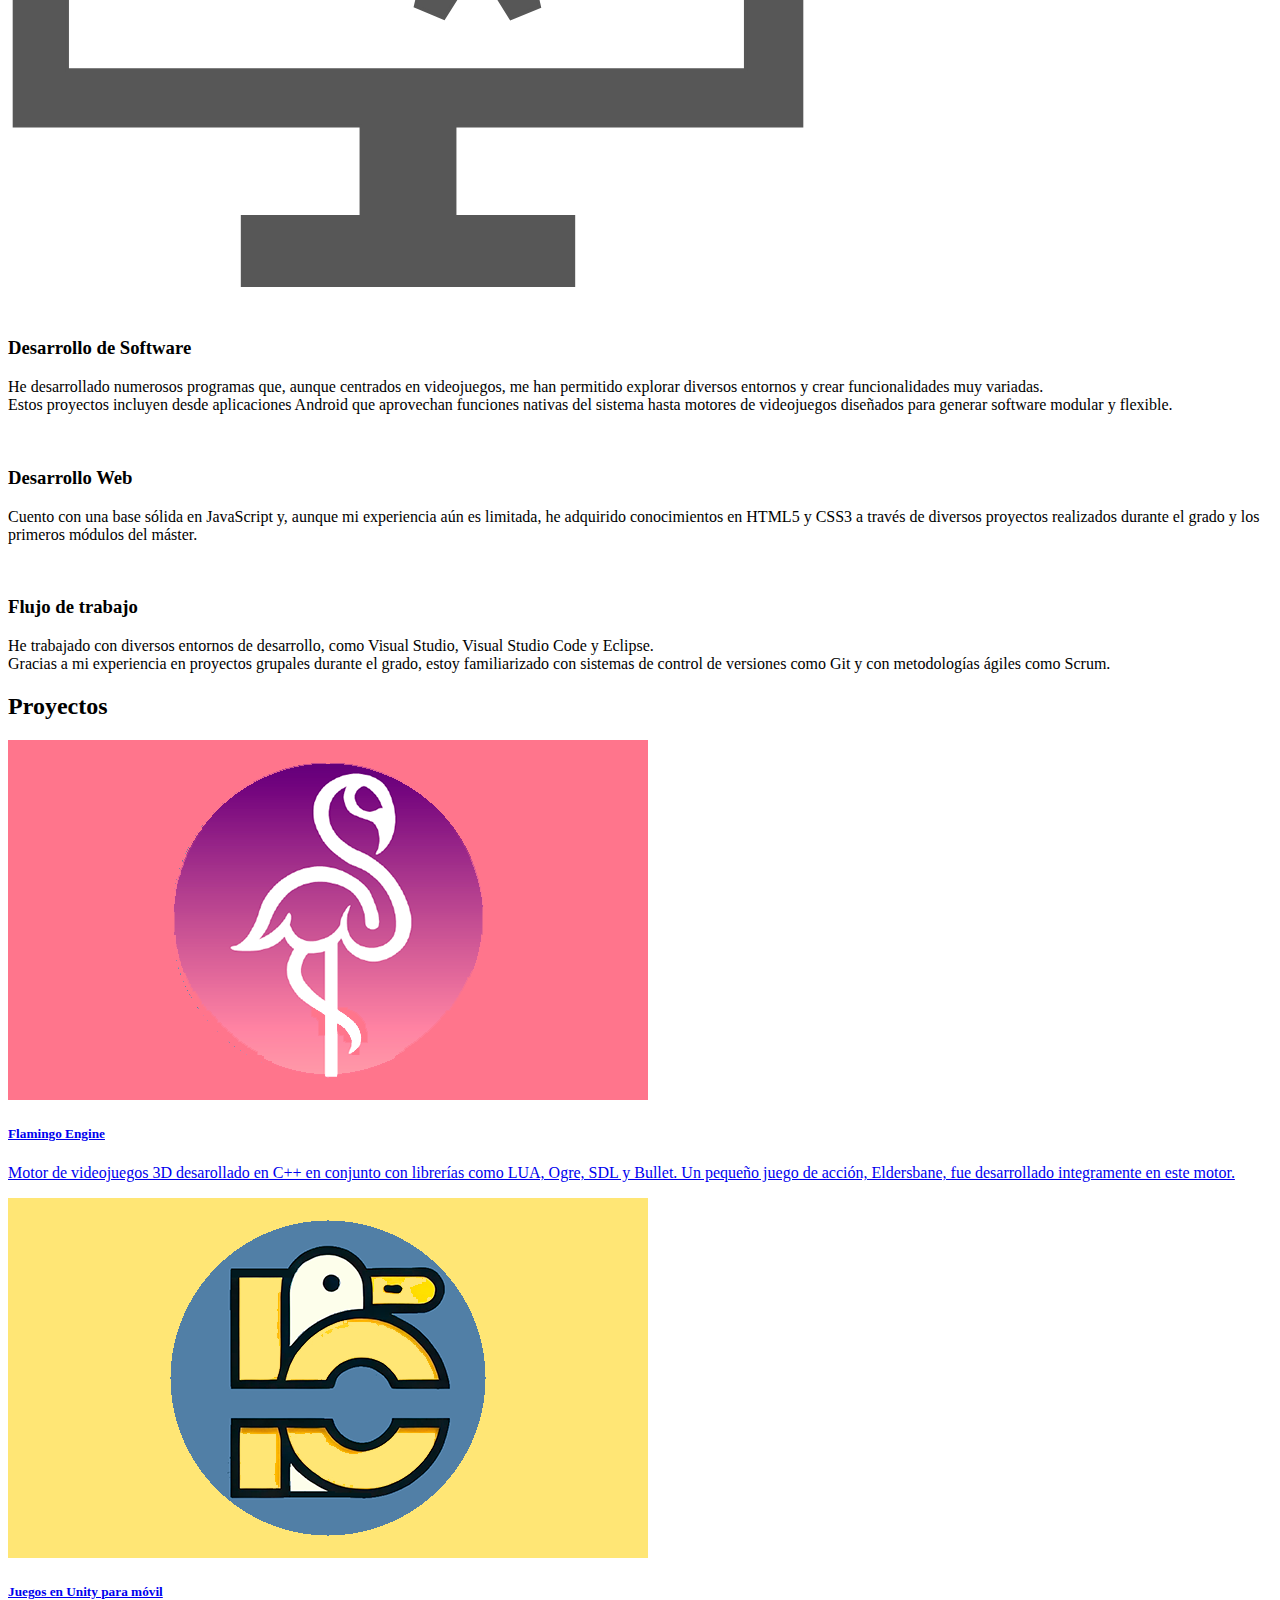
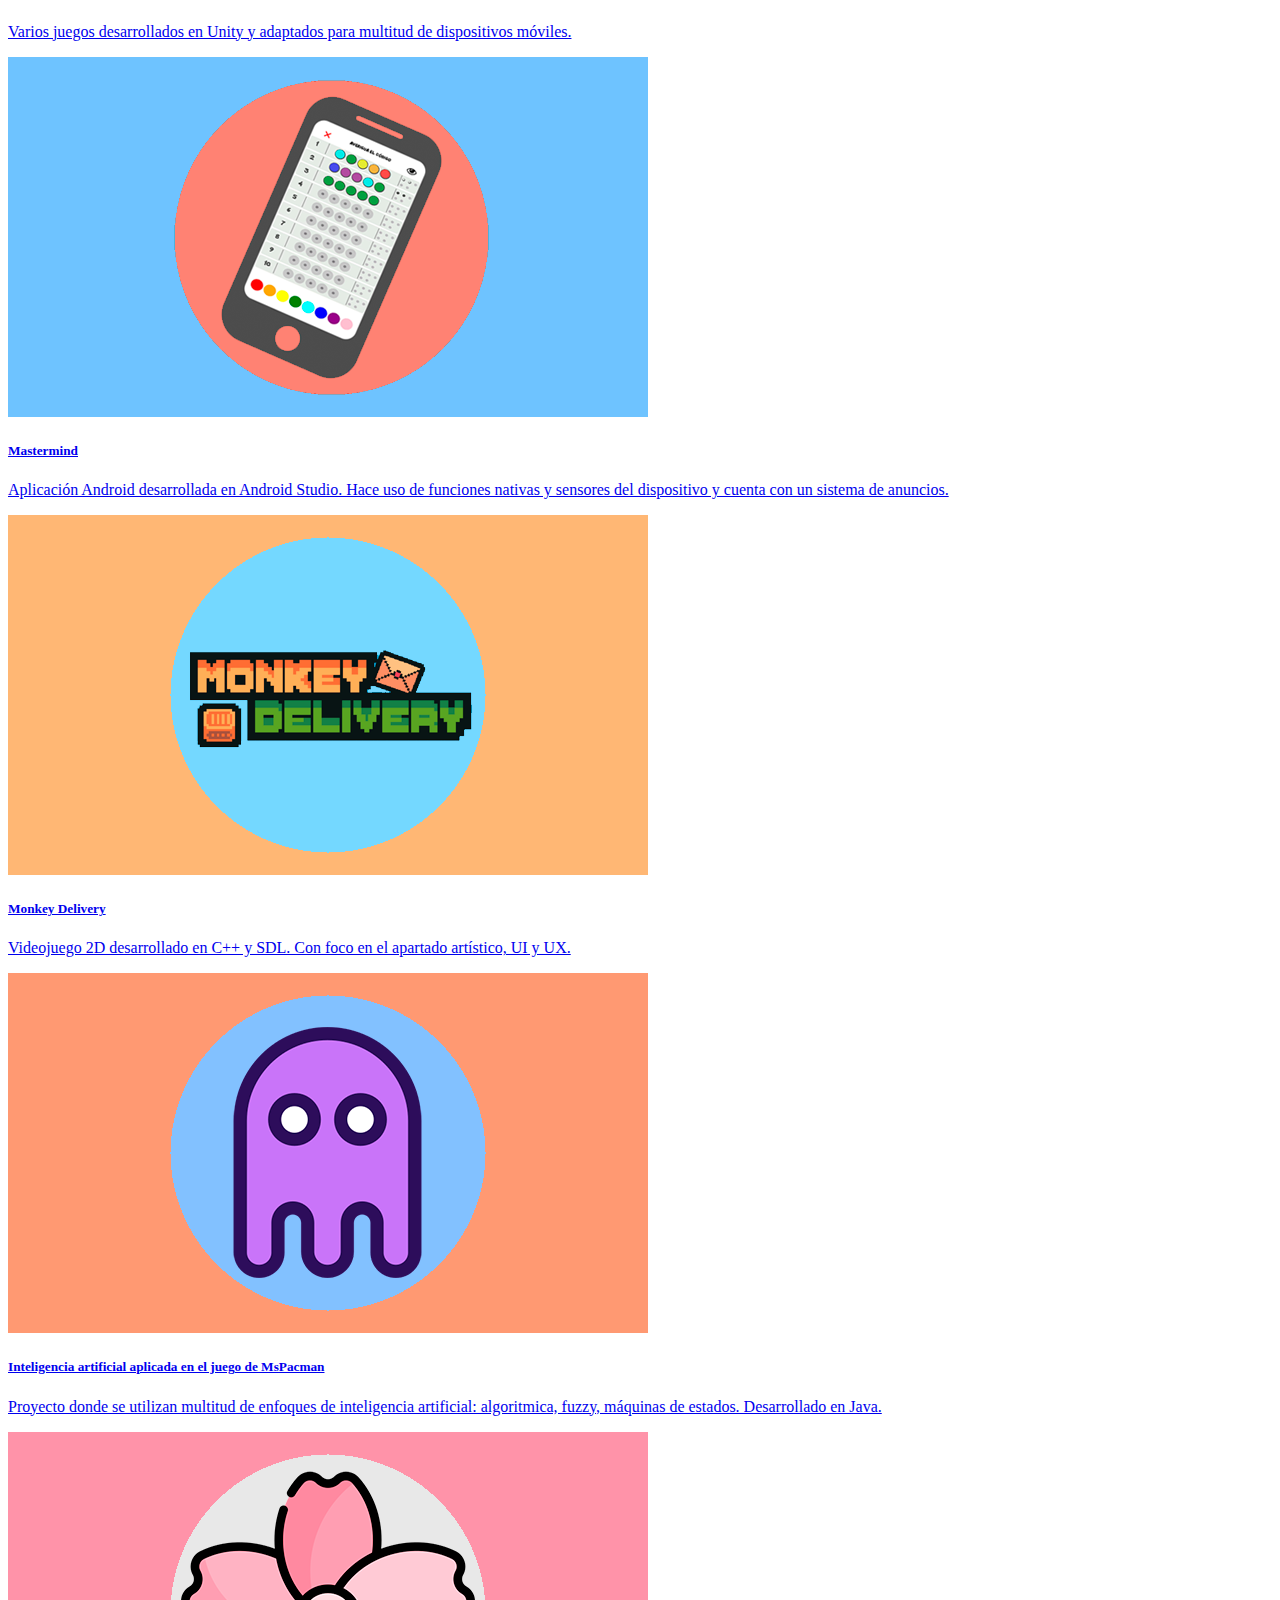
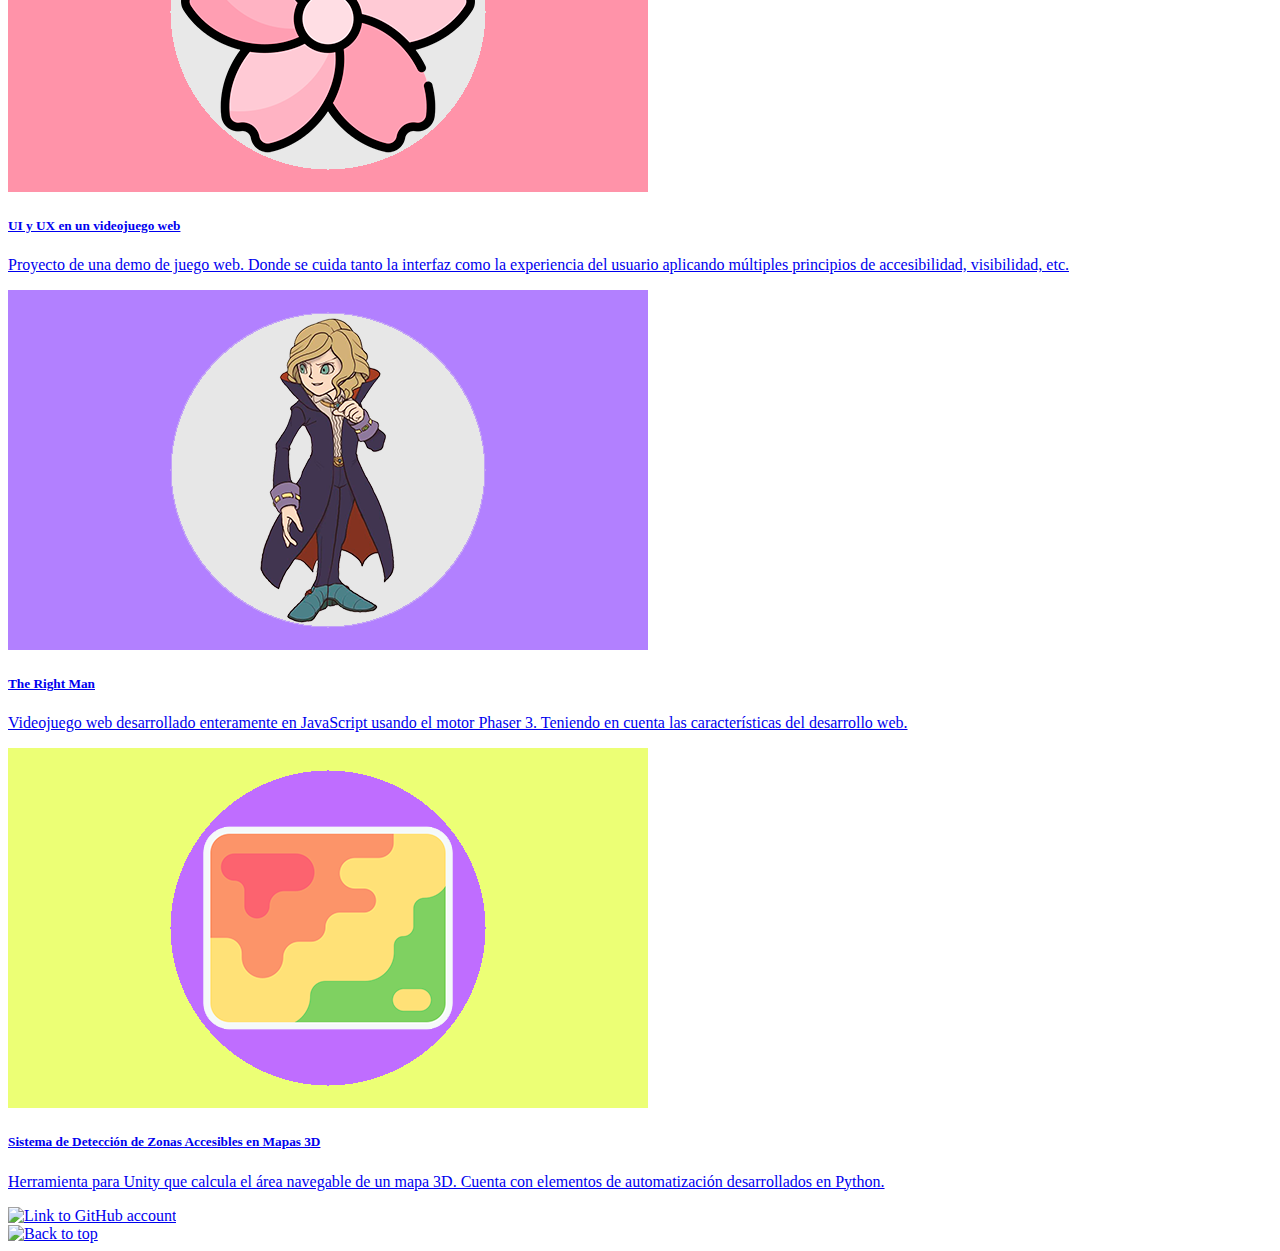
==== commit 0ee59e3b: "añadido 2 mas falta testing" ====
--- a/index.html
+++ b/index.html
@@ -265,6 +265,47 @@
             </a>
           </div>
           <div class="project-box">
+            <a href="https://github.com/RaulSaavedraRiera/ICI/tree/main">
+              <img class="project-img" src="img/works/07.png" alt="" />
+              <div class="project-mask">
+                <div class="project-caption">
+                  <h5 class="white">Inteligencia artificial aplicada en el juego de MsPacman</h5>
+                  <p class="white">Proyecto donde se utilizan multitud de enfoques de inteligencia artificial:
+                    algoritmica, fuzzy, máquinas de estados. Desarrollado en Java.
+                  </p>
+                </div>
+              </div>
+            </a>
+          </div>
+          <!--
+          <div class="project-box">
+            <a href="https://github.com/javixxu/Tracking-System?tab=readme-ov-file">
+              <img class="project-img" src="img/works/08.png" alt="" />
+              <div class="project-mask">
+                <div class="project-caption">
+                  <h5 class="white">Estudio e implementación de una herramienta de testing</h5>
+                  <p class="white">Herramienta para Unity que calcula el área navegable de un mapa 3D. 
+                  Cuenta con elementos de automatización desarrollados en Python.
+                  </p>
+                </div>
+              </div>
+            </a>
+          </div>
+          -->
+          <div class="project-box">
+            <a href="https://github.com/RaulSaavedraRiera/DSI2022">
+              <img class="project-img" src="img/works/08.png" alt="" />
+              <div class="project-mask">
+                <div class="project-caption">
+                  <h5 class="white">UI y UX en un videojuego web</h5>
+                  <p class="white">Proyecto de una demo de juego web. Donde se cuida tanto la interfaz
+                    como la experiencia del usuario aplicando múltiples principios de accesibilidad, visibilidad, etc.
+                  </p>
+                </div>
+              </div>
+            </a>
+          </div>
+          <div class="project-box">
             <a href="https://github.com/elisatodd/Grupo-3-PVLI-2021-22">
               <img class="project-img" src="img/works/05.png" alt="" />
               <div class="project-mask">
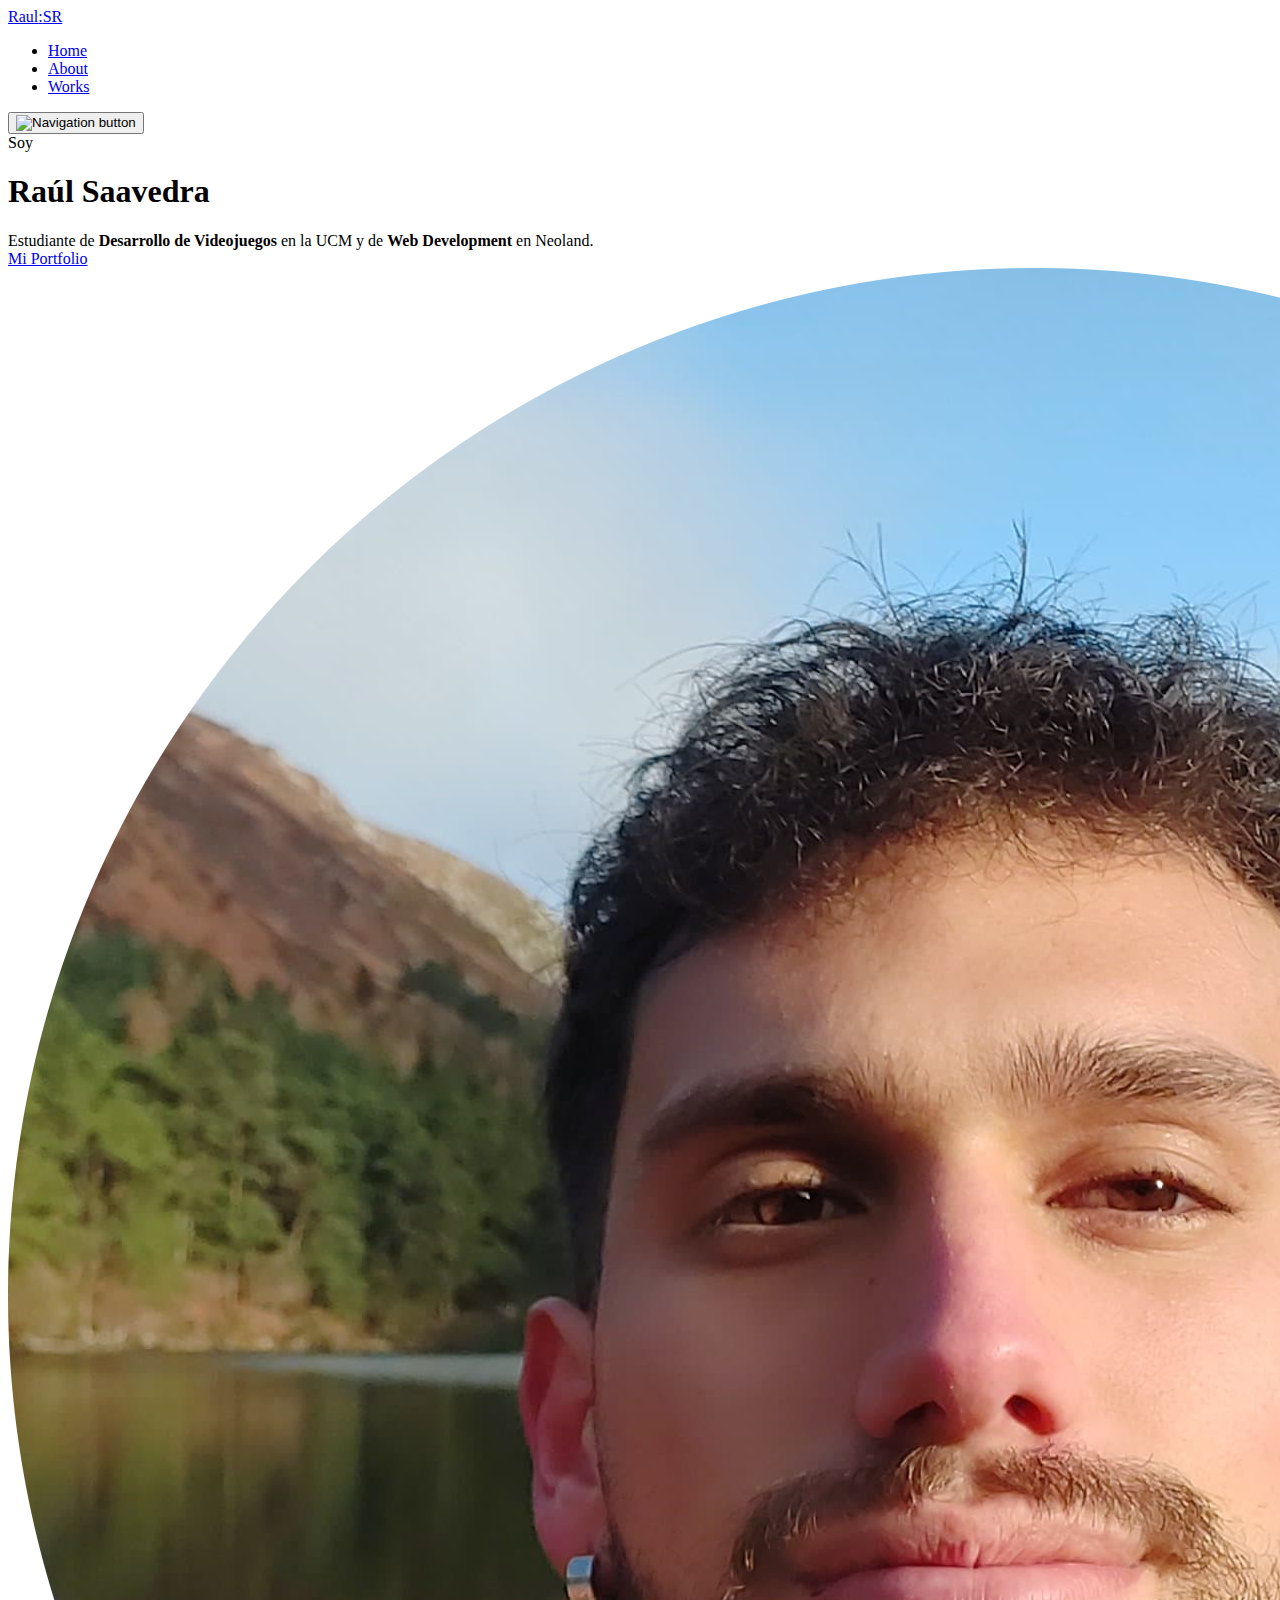
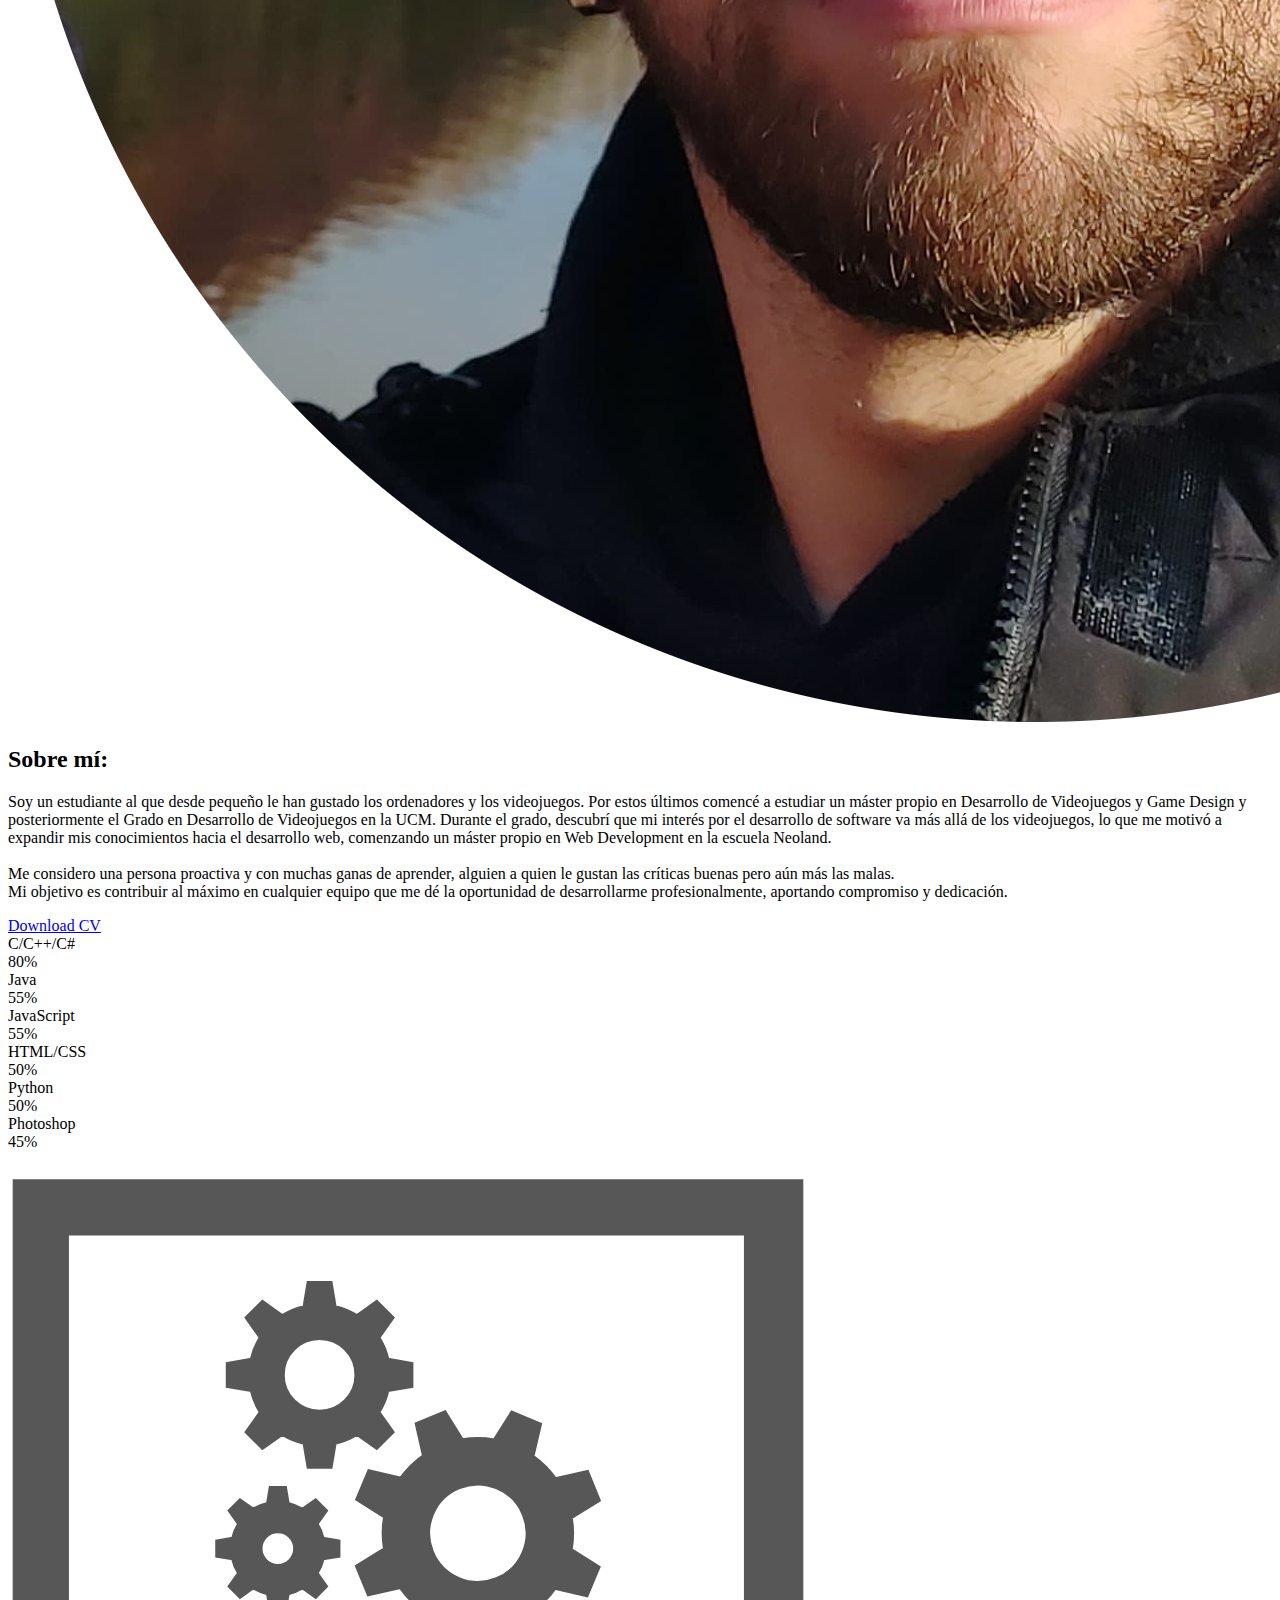
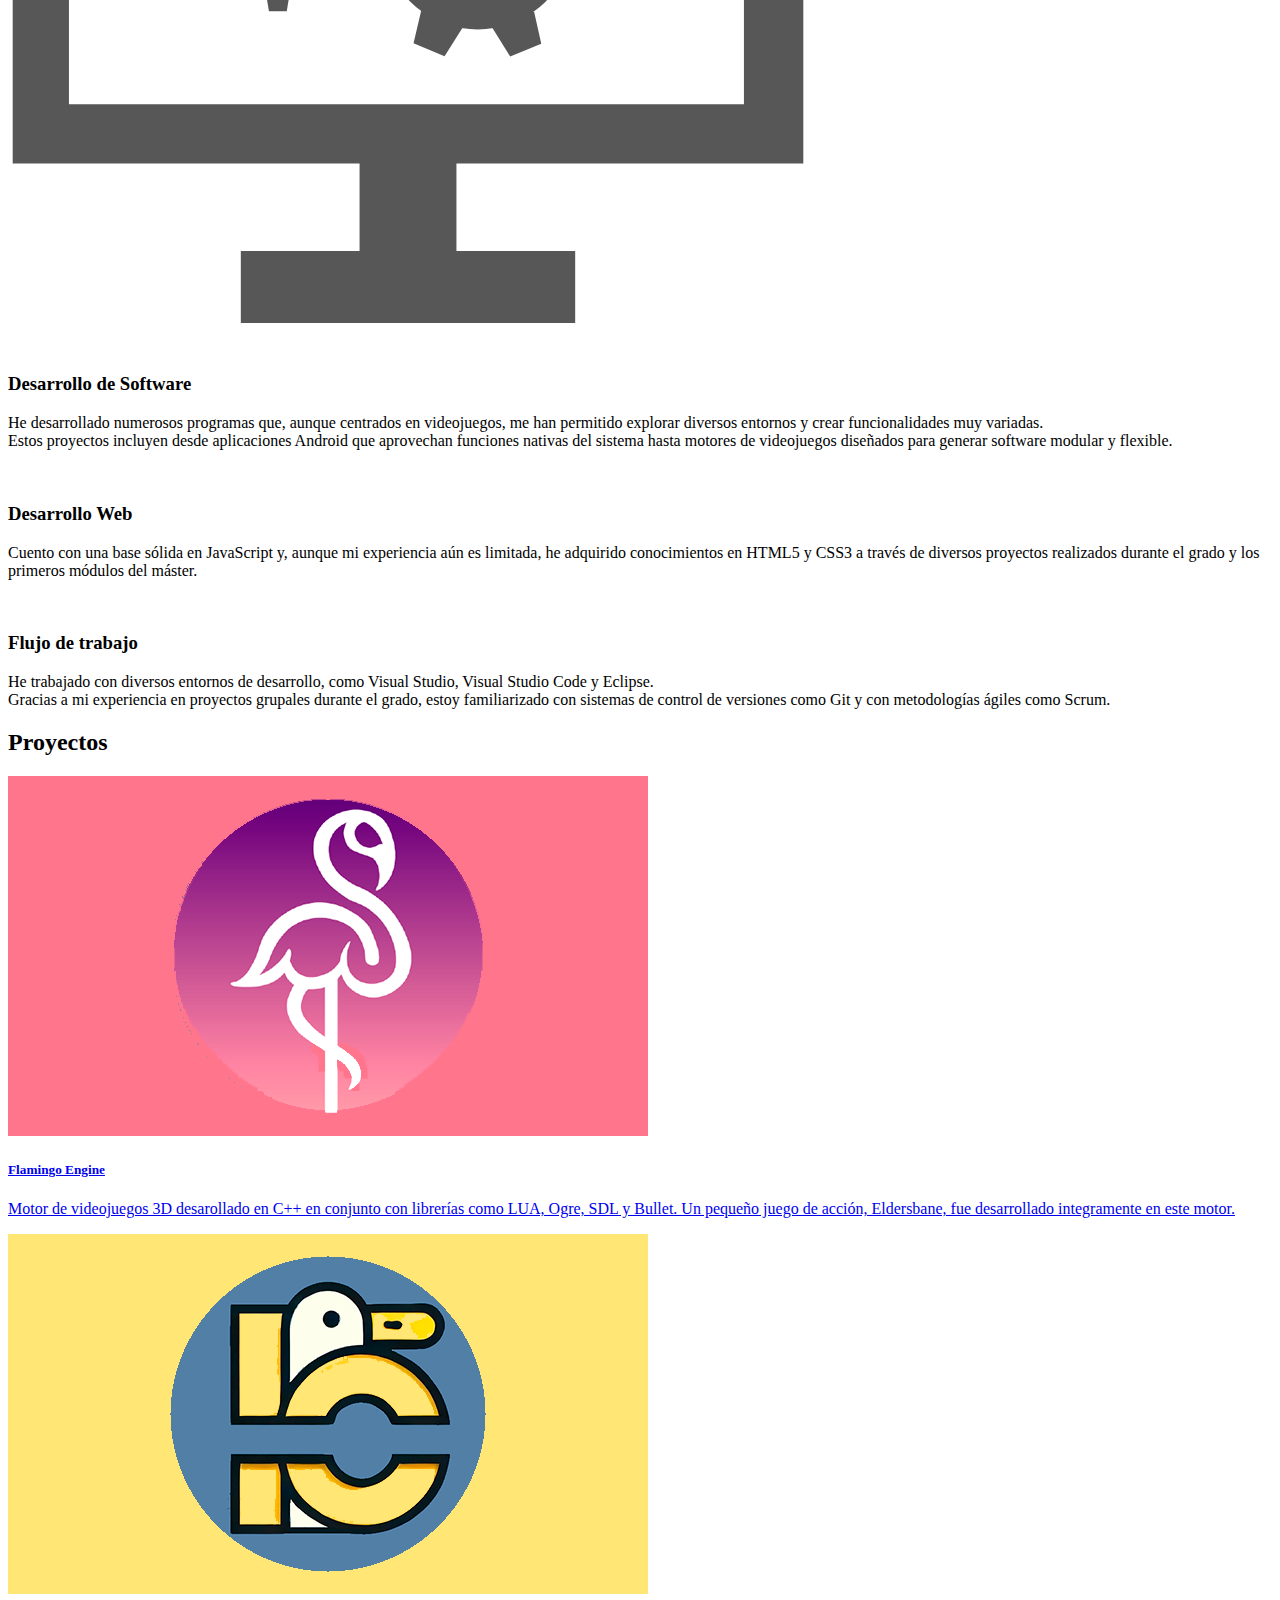
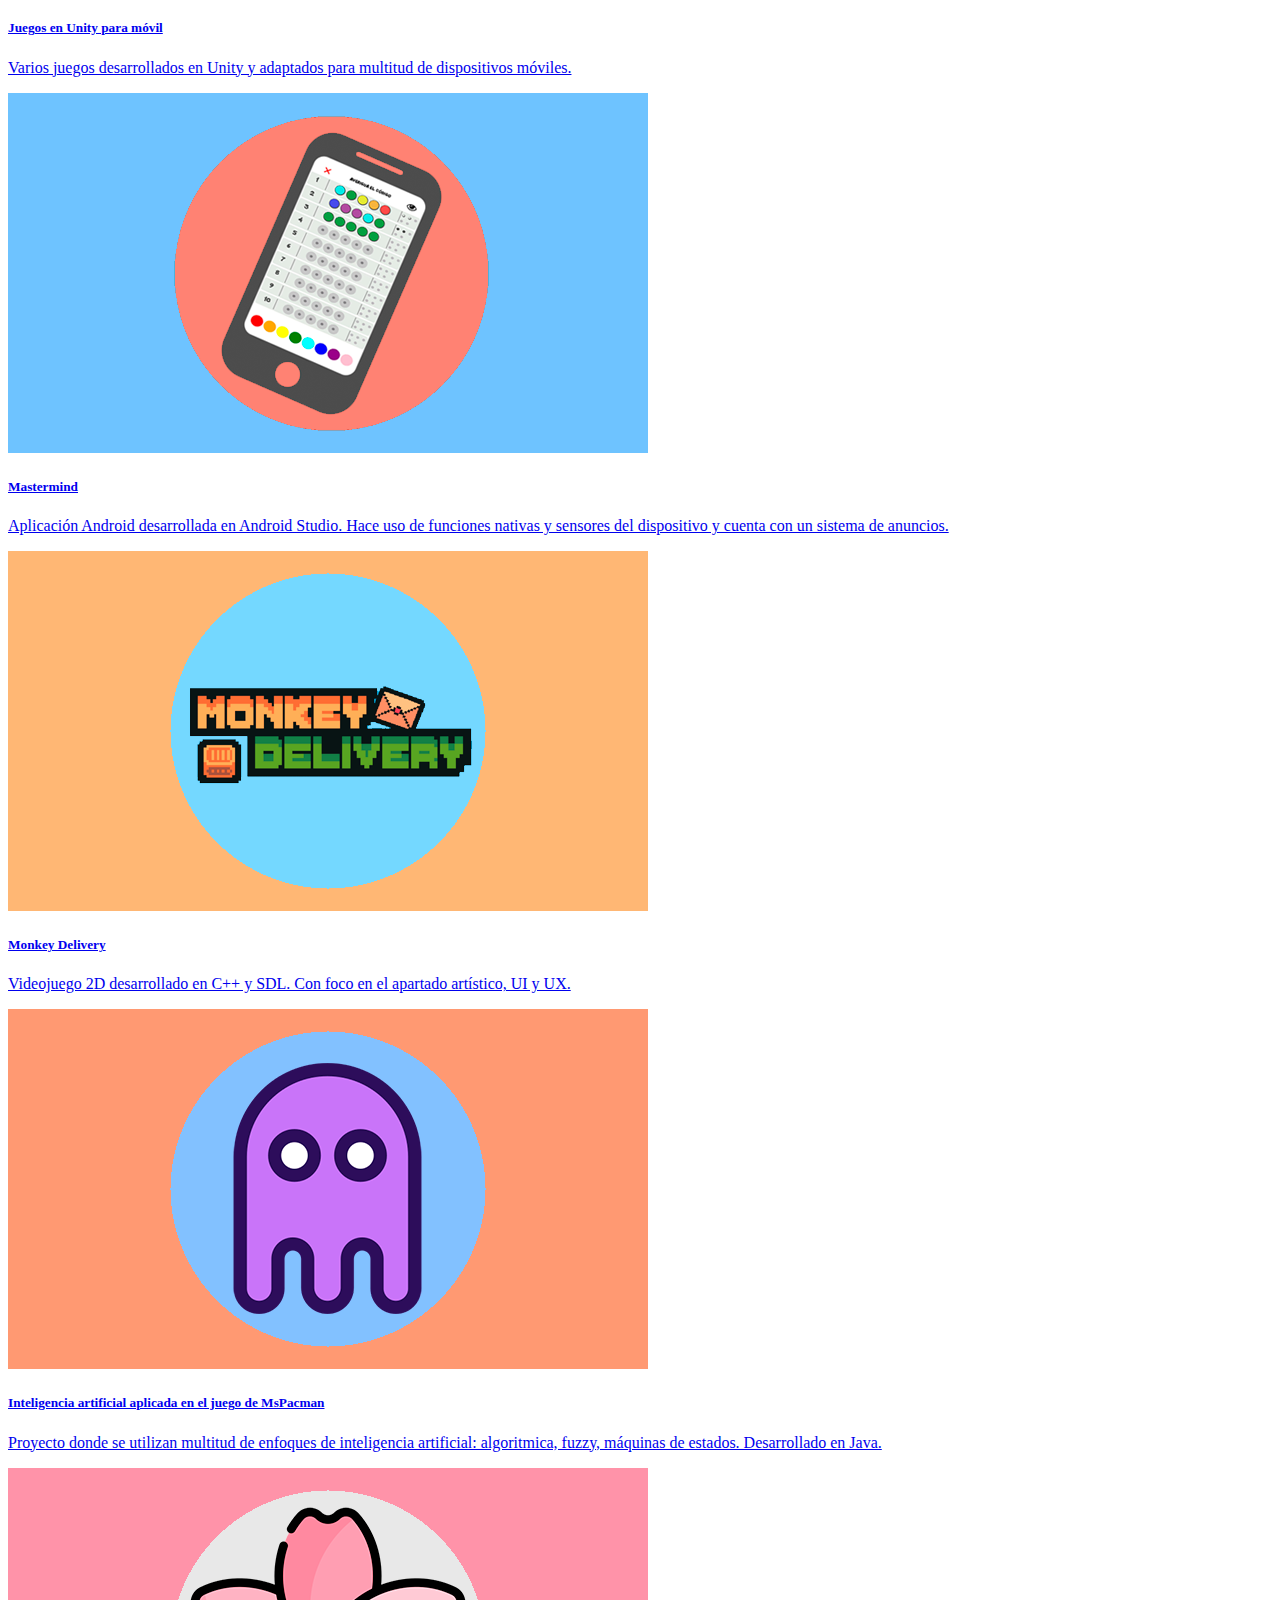
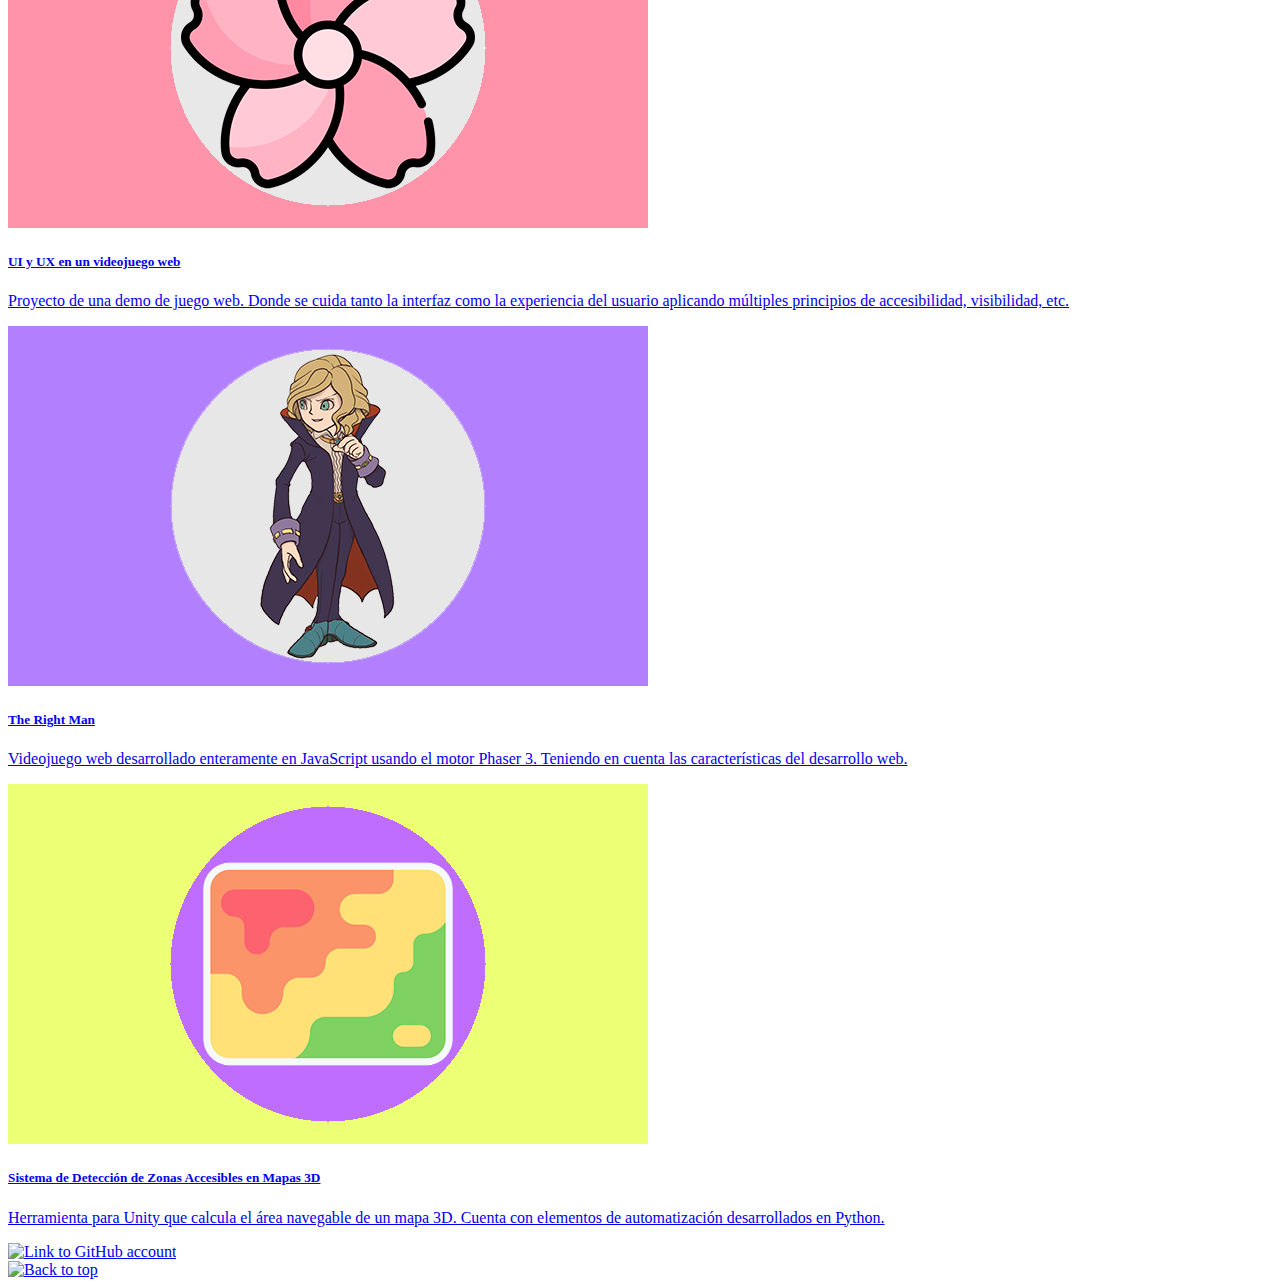
==== commit 058ab4d2: "Update index.html" ====
--- a/index.html
+++ b/index.html
@@ -153,19 +153,24 @@
               <div class="skillbar" style="width: 80%"></div>
             </div>
             <div class="skill">
+              <div class="skill-title">Java</div>
+              <div class="skill-percent">55%</div>
+              <div class="skillbar" style="width: 55%"></div>
+            </div>
+            <div class="skill">
+              <div class="skill-title">JavaScript</div>
+              <div class="skill-percent">55%</div>
+              <div class="skillbar" style="width: 55%"></div>
+            </div>
+            <div class="skill">
               <div class="skill-title">HTML/CSS</div>
               <div class="skill-percent">50%</div>
               <div class="skillbar" style="width: 50%"></div>
             </div>
             <div class="skill">
-              <div class="skill-title">JavaScript</div>
-              <div class="skill-percent">60%</div>
-              <div class="skillbar" style="width: 60%"></div>
-            </div>
-            <div class="skill">
-              <div class="skill-title">Java/Python</div>
-              <div class="skill-percent">55%</div>
-              <div class="skillbar" style="width: 55%"></div>
+              <div class="skill-title">Python</div>
+              <div class="skill-percent">50%</div>
+              <div class="skillbar" style="width: 50%"></div>
             </div>
             <div class="skill">
               <div class="skill-title">Photoshop</div>
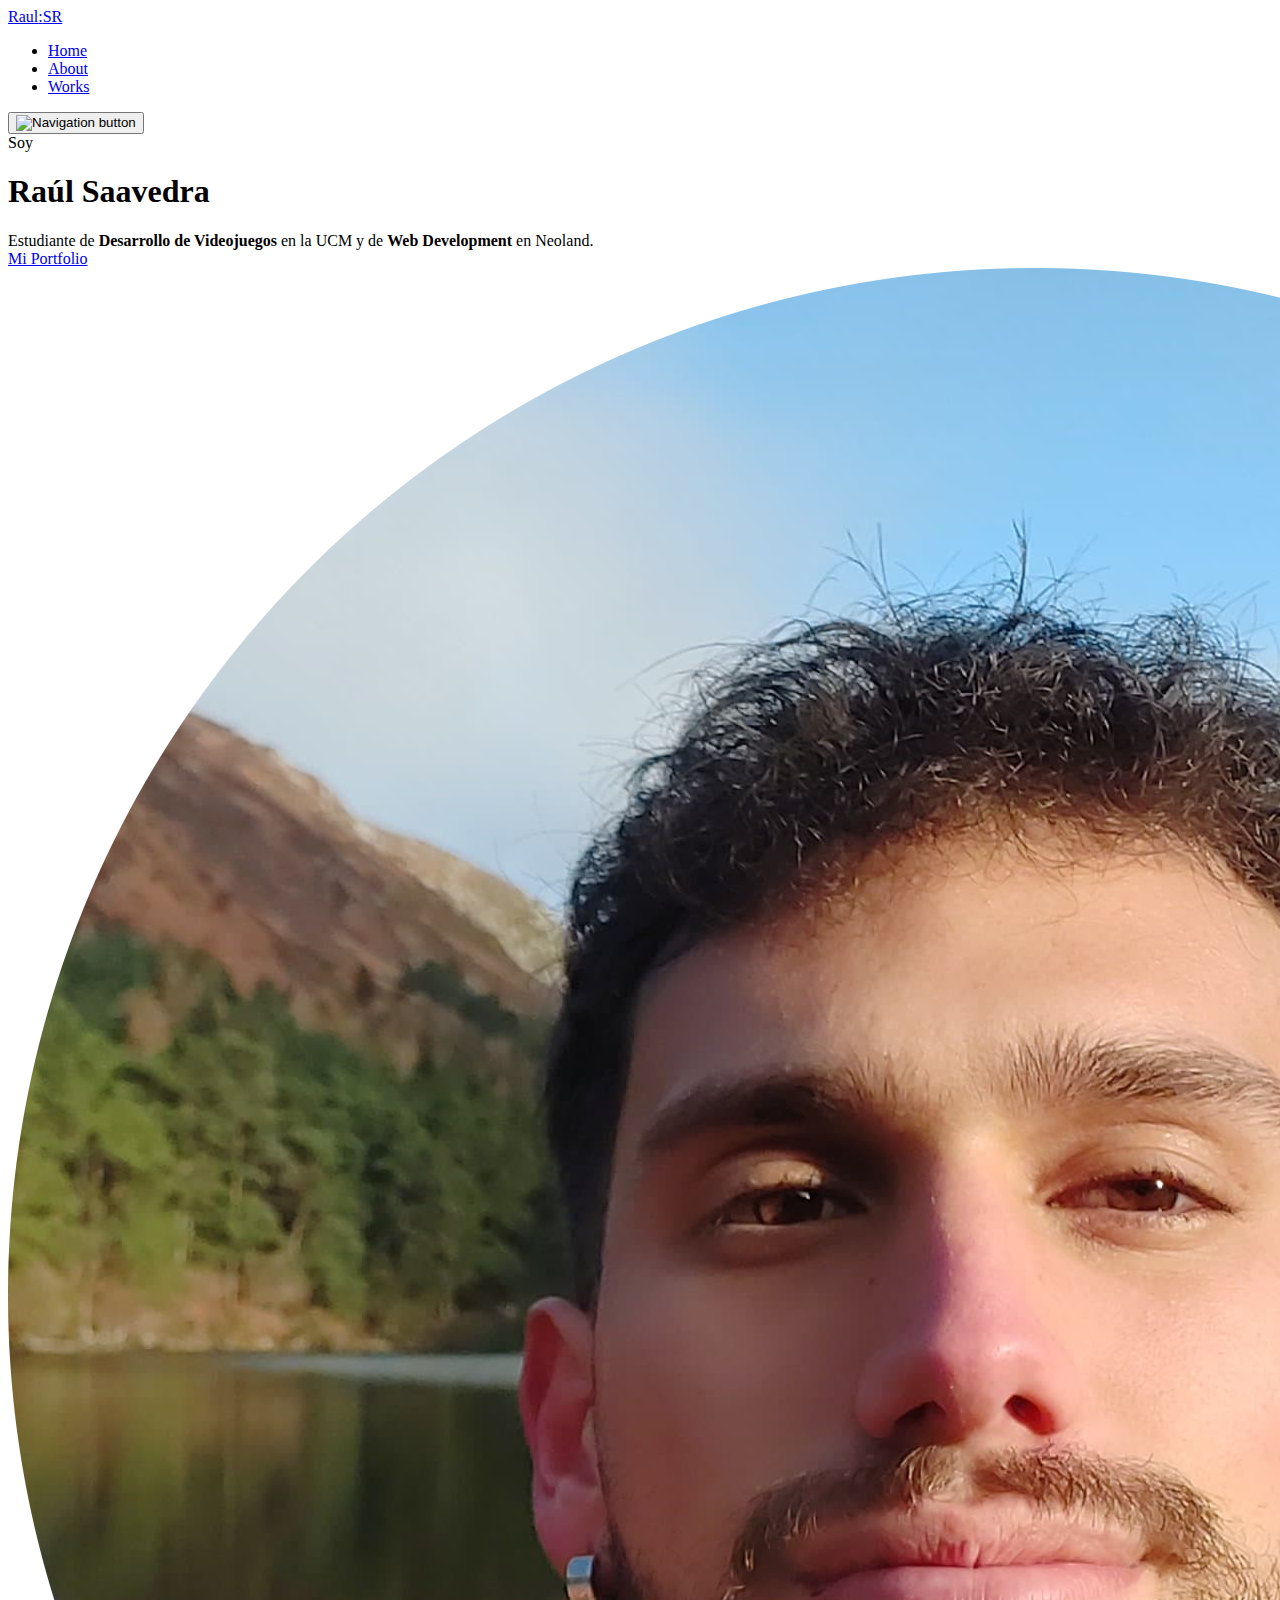
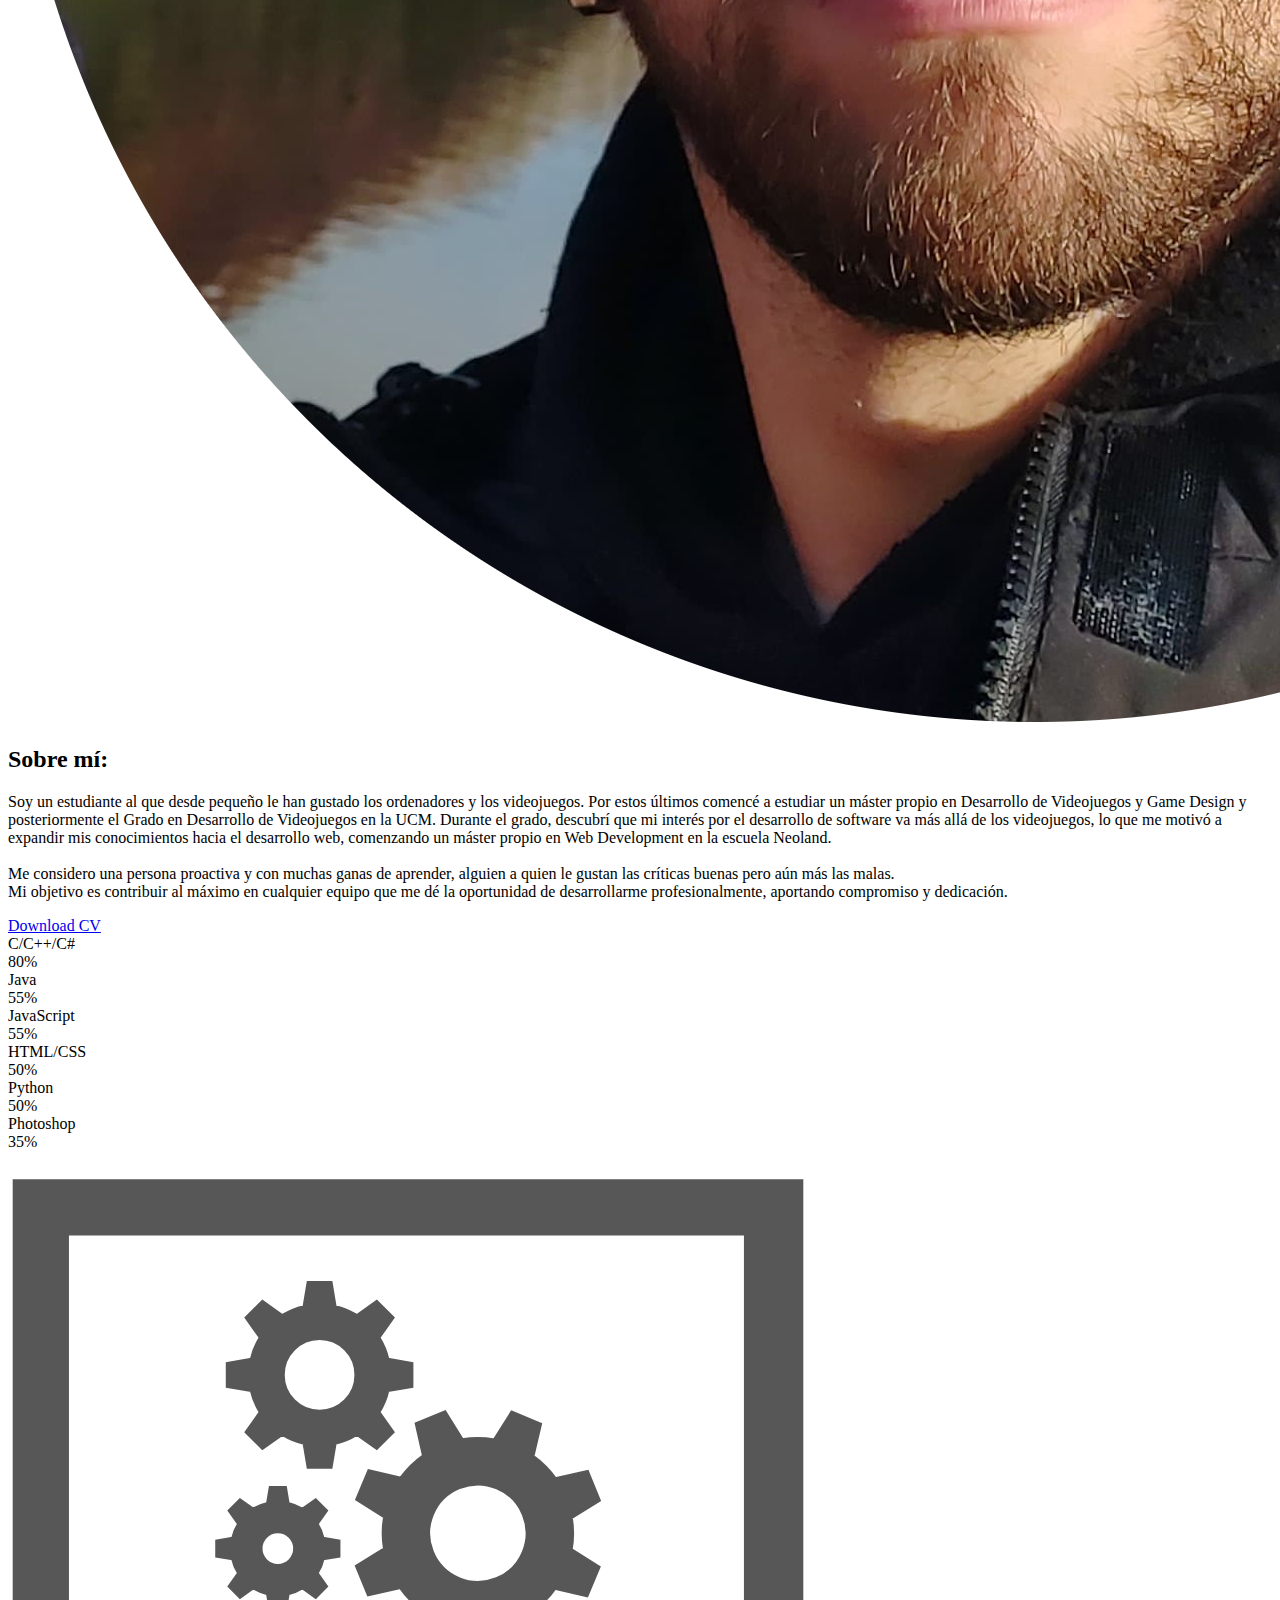
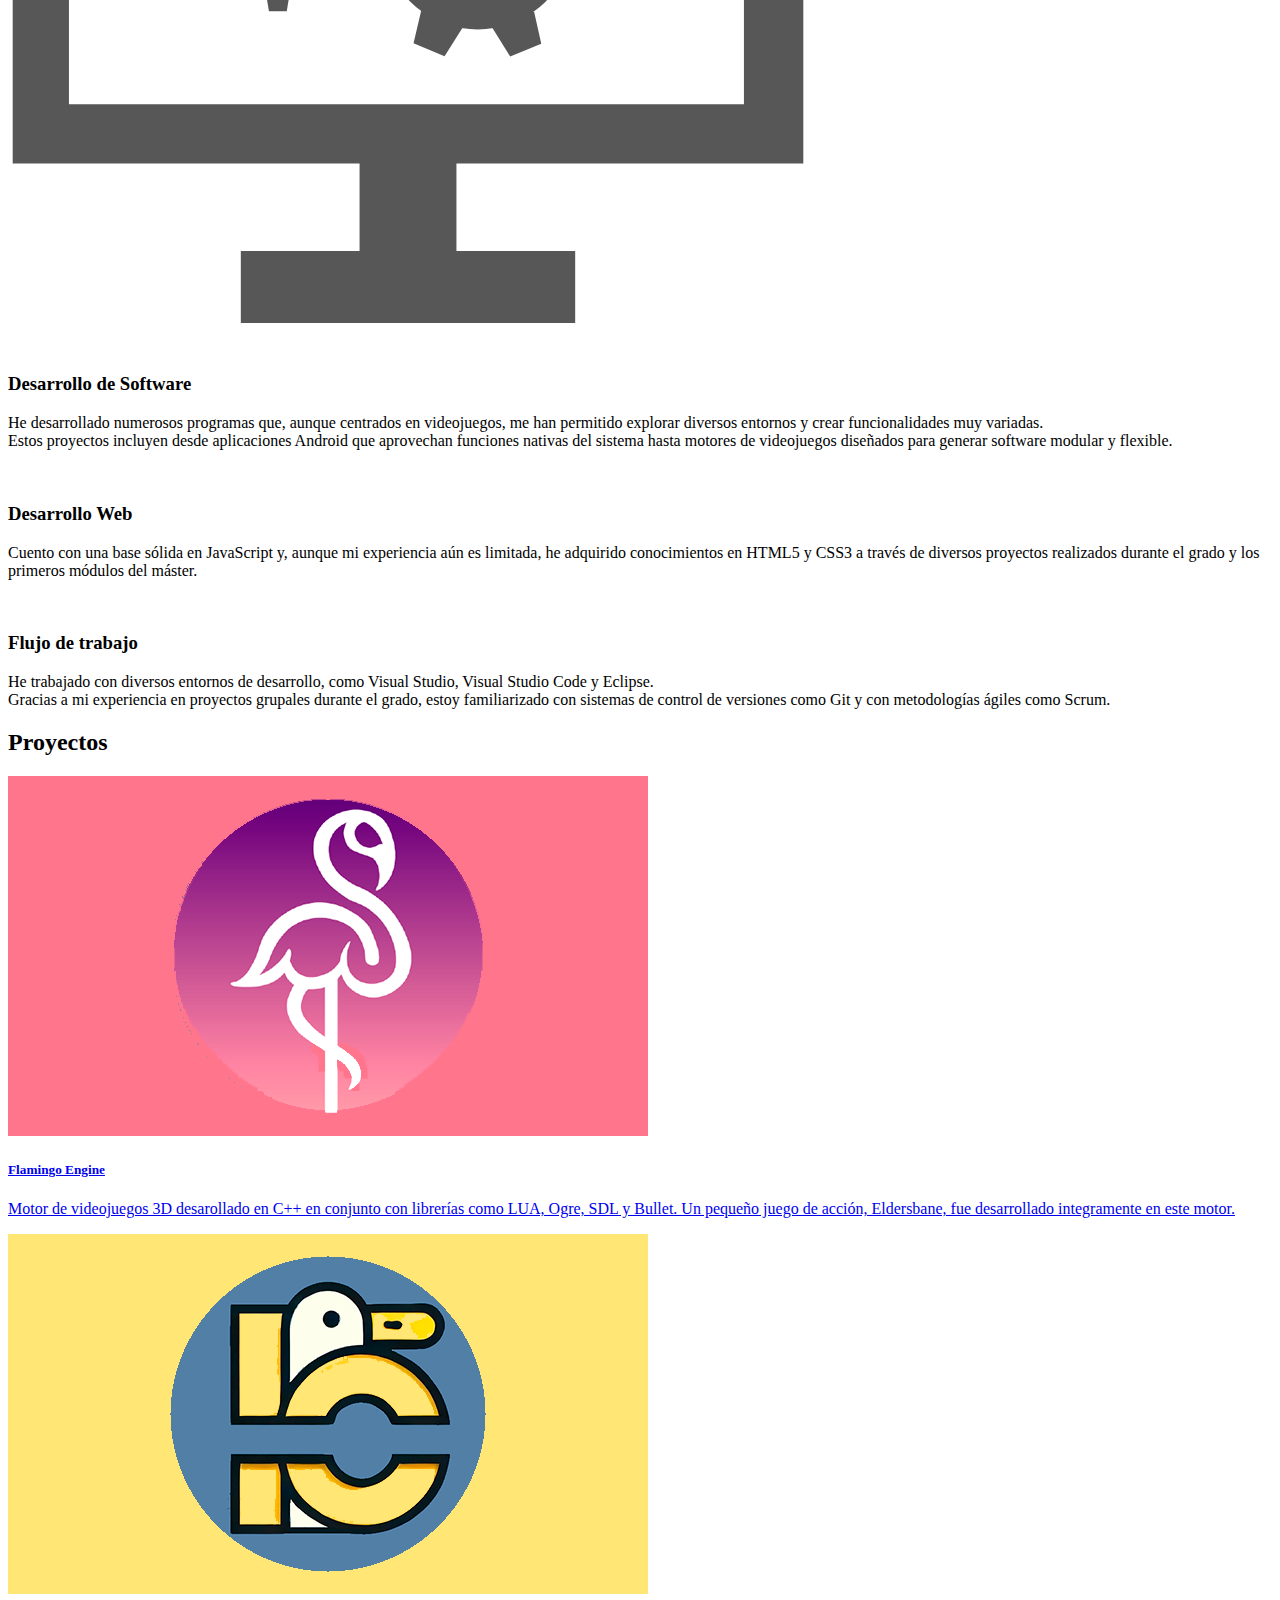
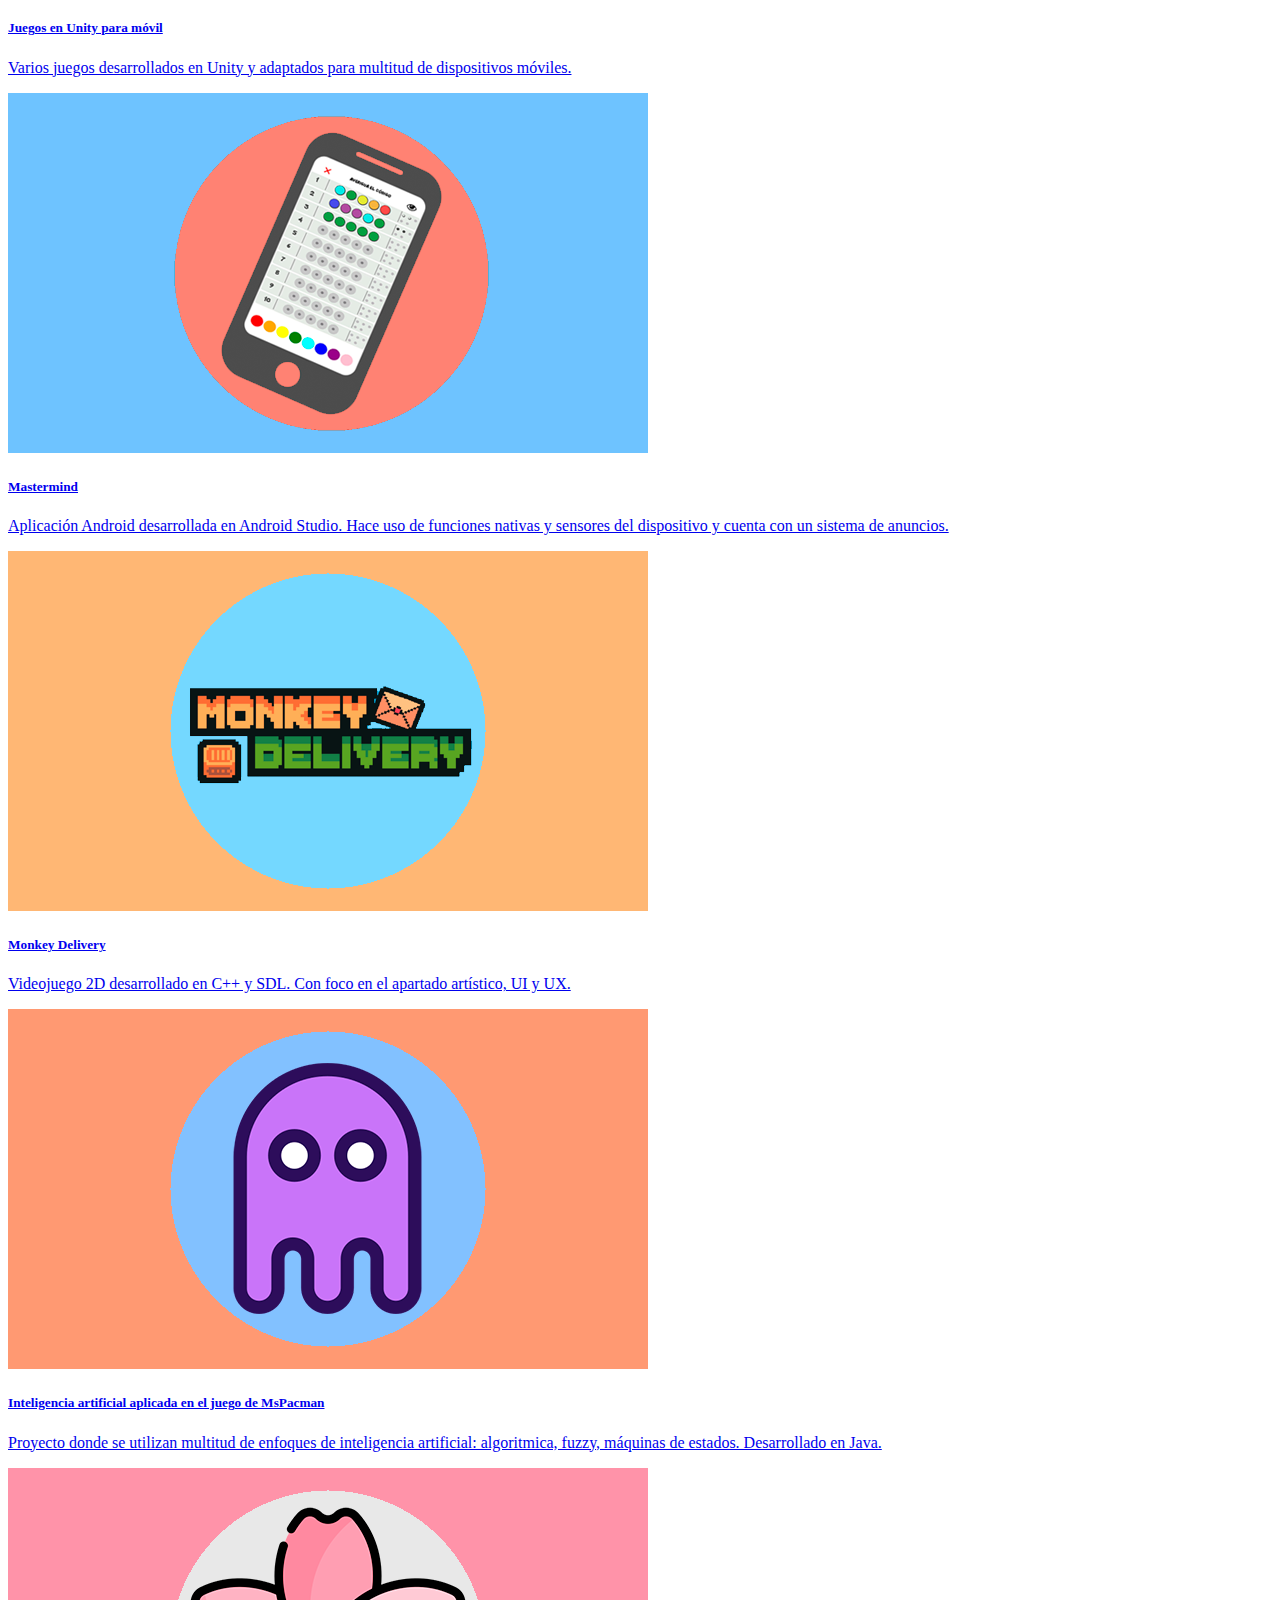
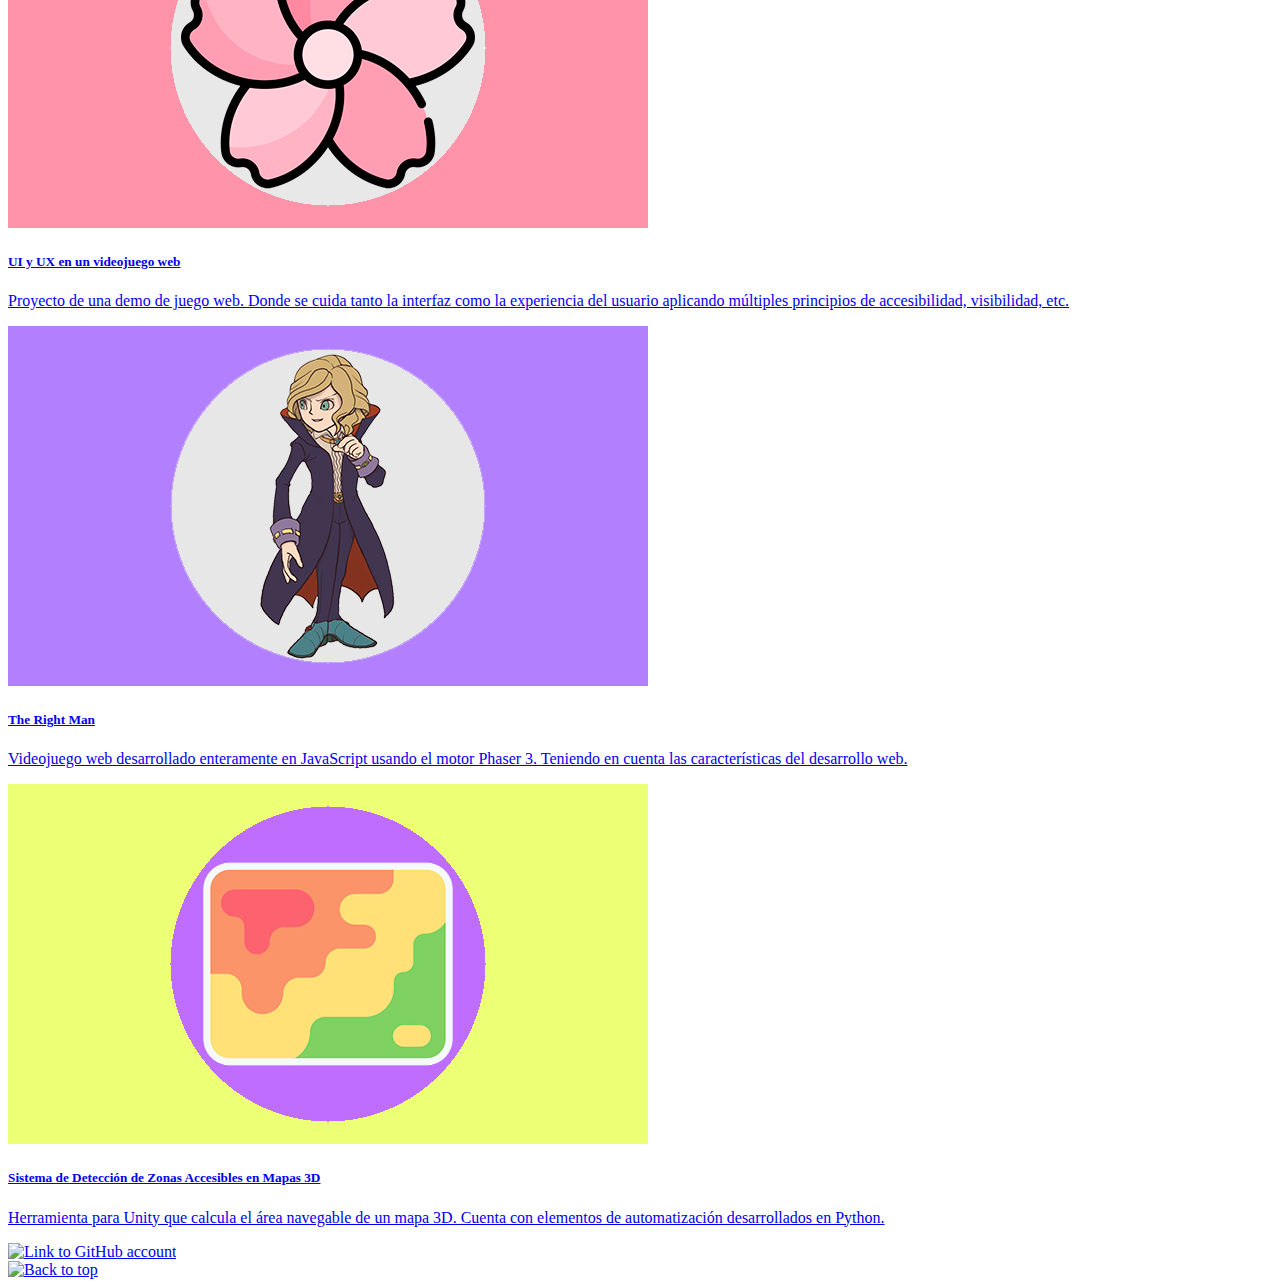
==== commit 1c585ba8: "Update index.html" ====
--- a/index.html
+++ b/index.html
@@ -174,8 +174,8 @@
             </div>
             <div class="skill">
               <div class="skill-title">Photoshop</div>
-              <div class="skill-percent">45%</div>
-              <div class="skillbar" style="width: 45%"></div>
+              <div class="skill-percent">35%</div>
+              <div class="skillbar" style="width: 35%"></div>
             </div>
           </div>
         </div>
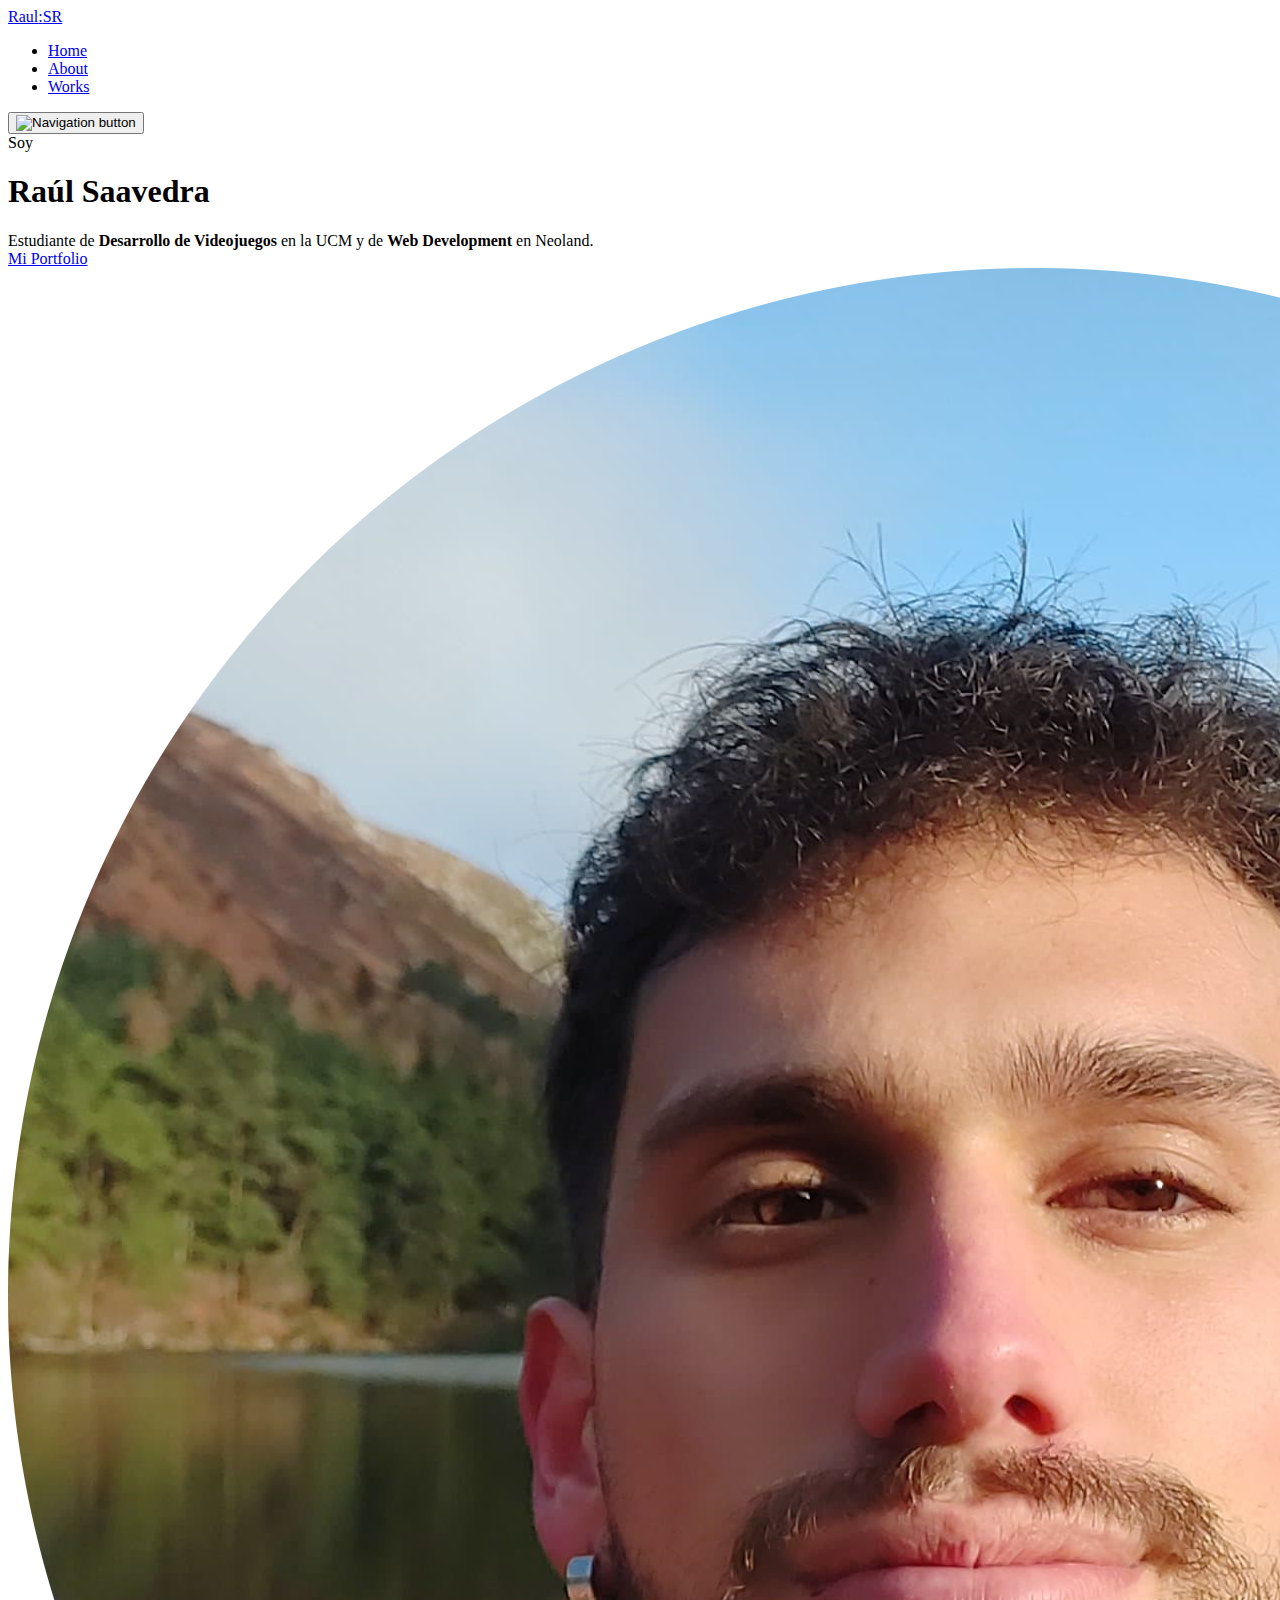
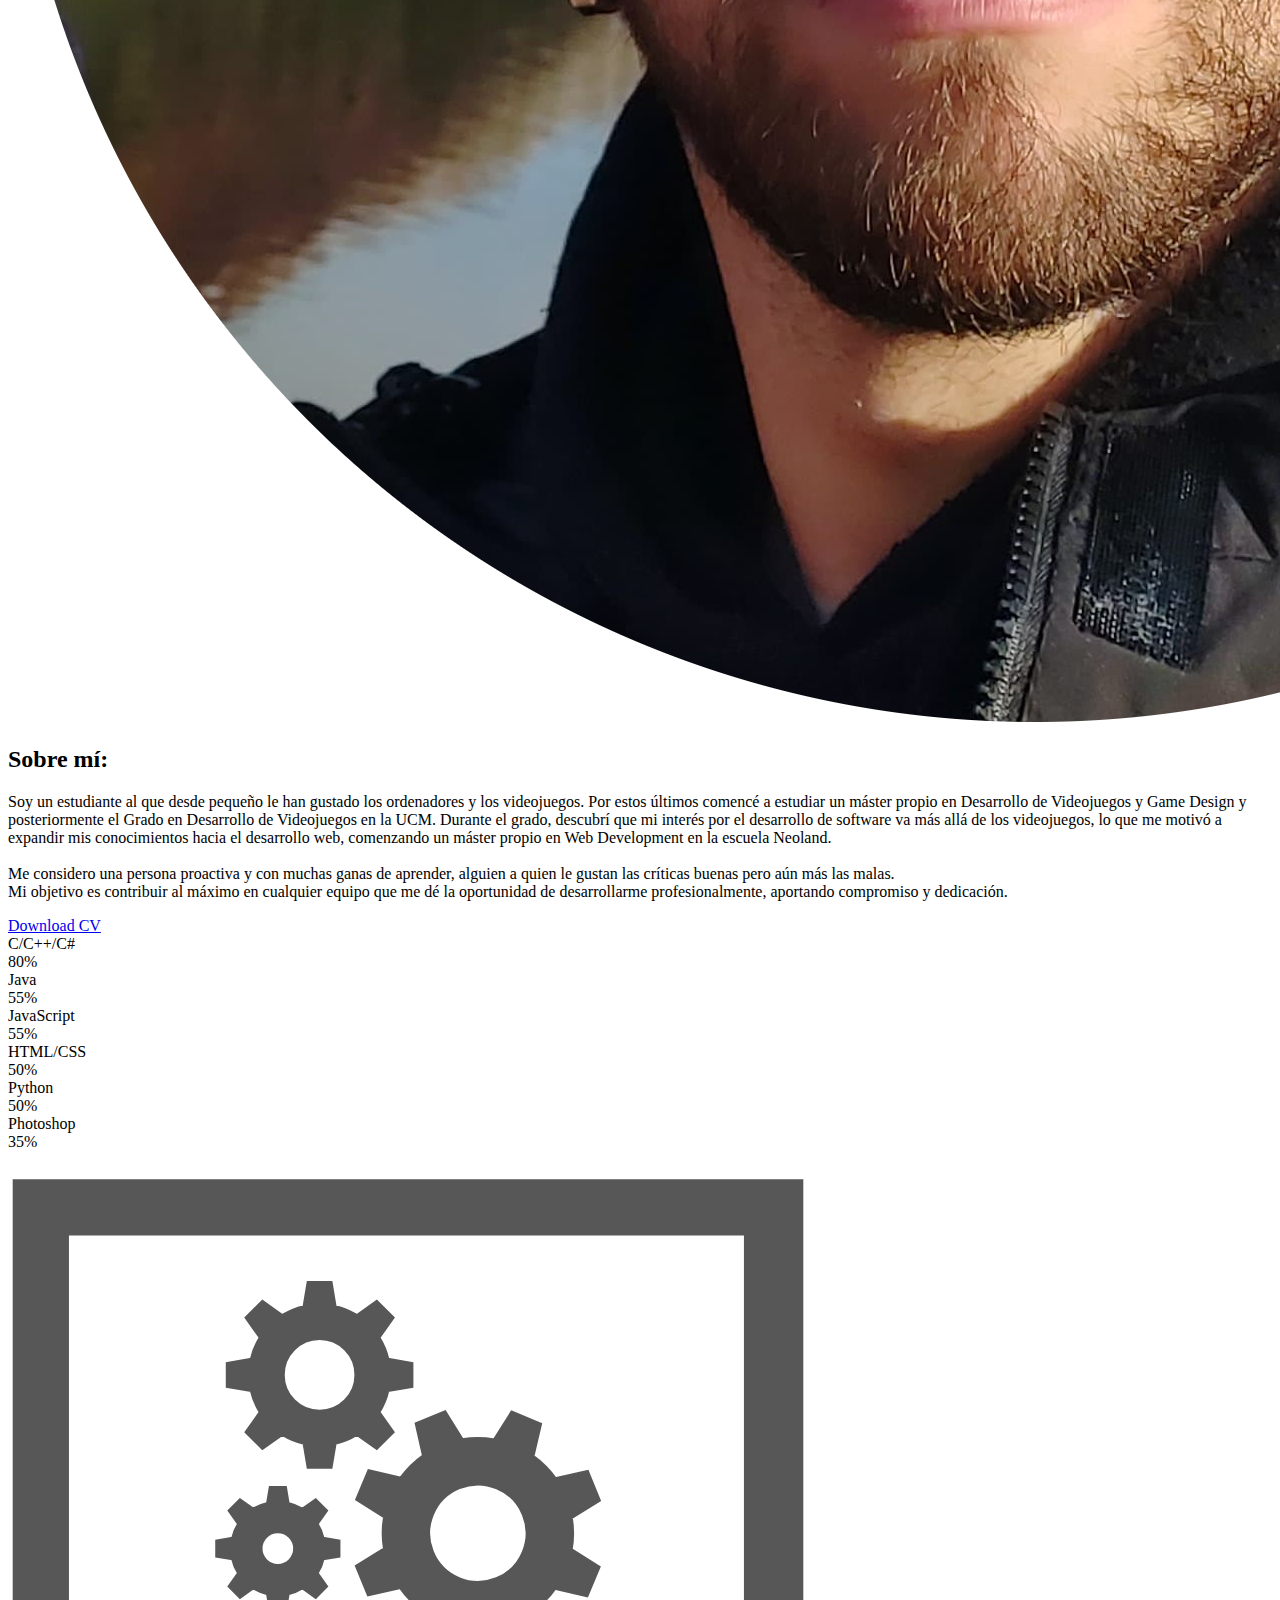
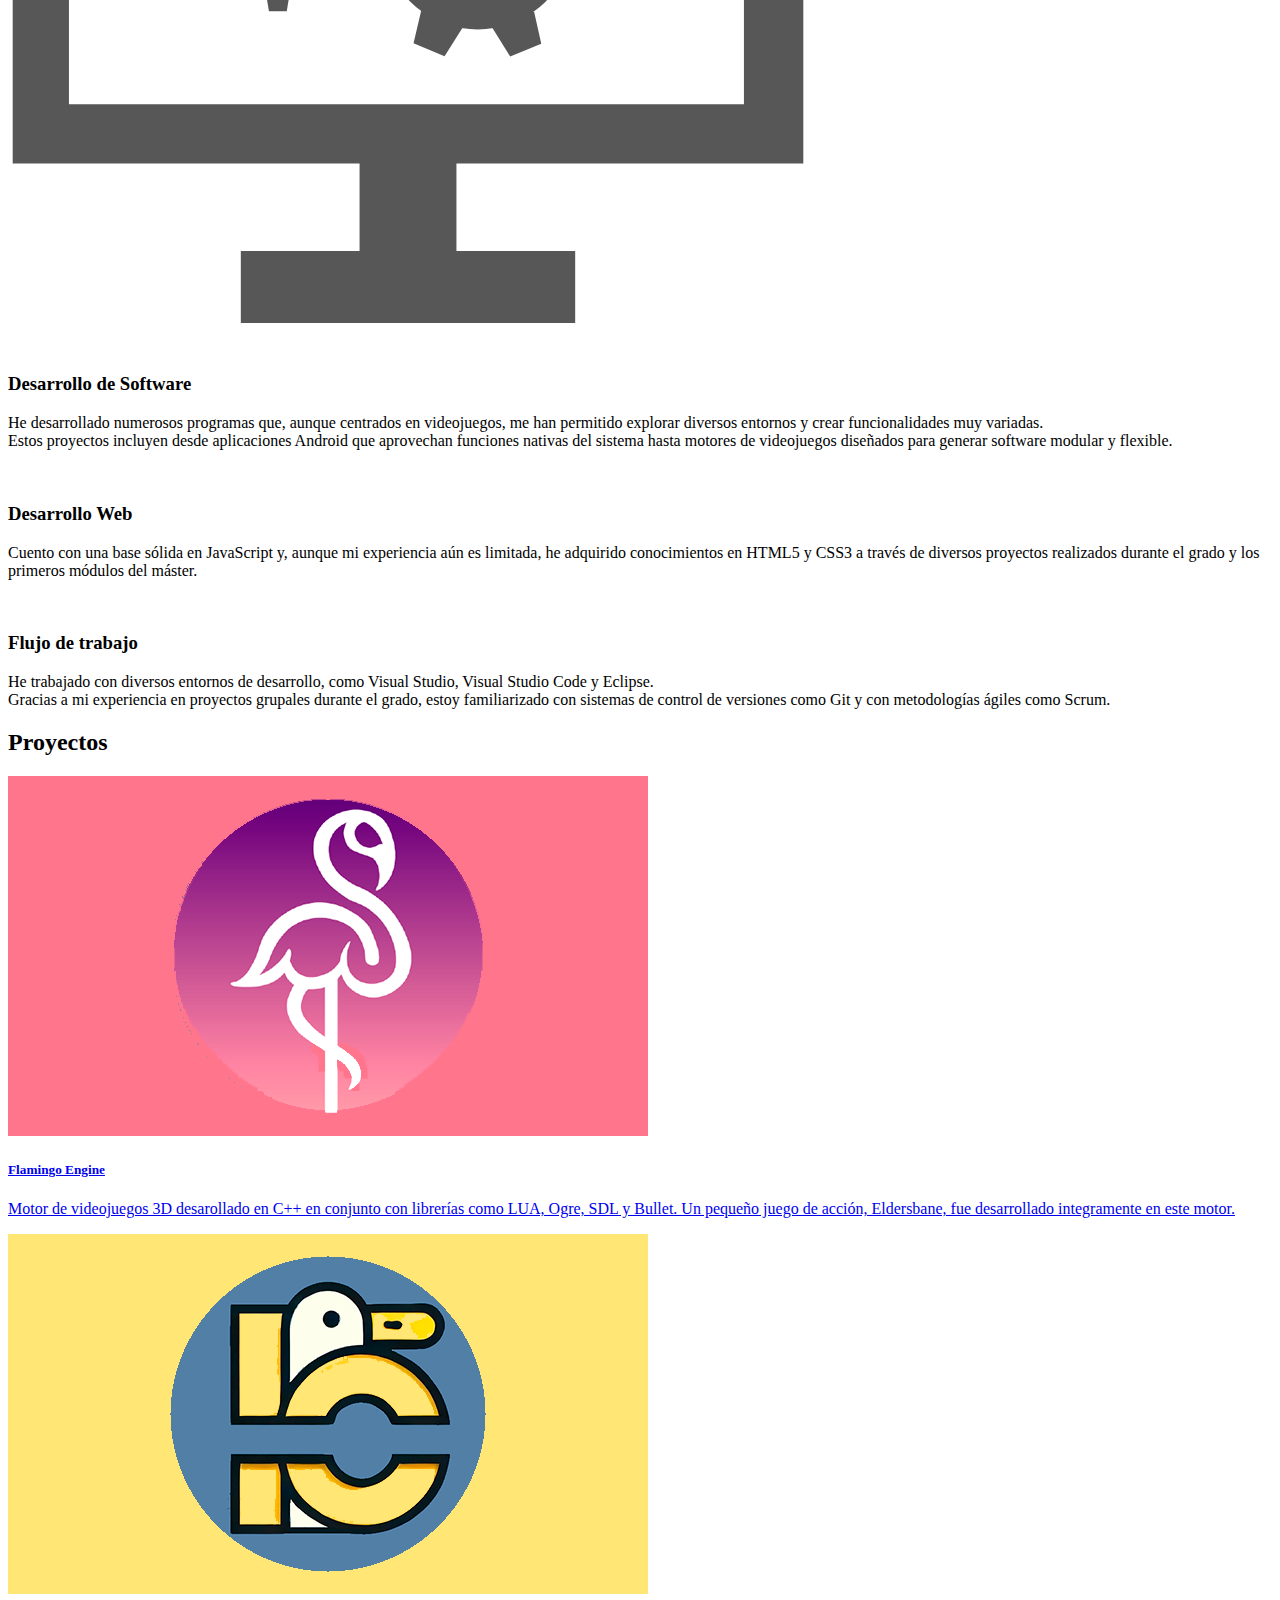
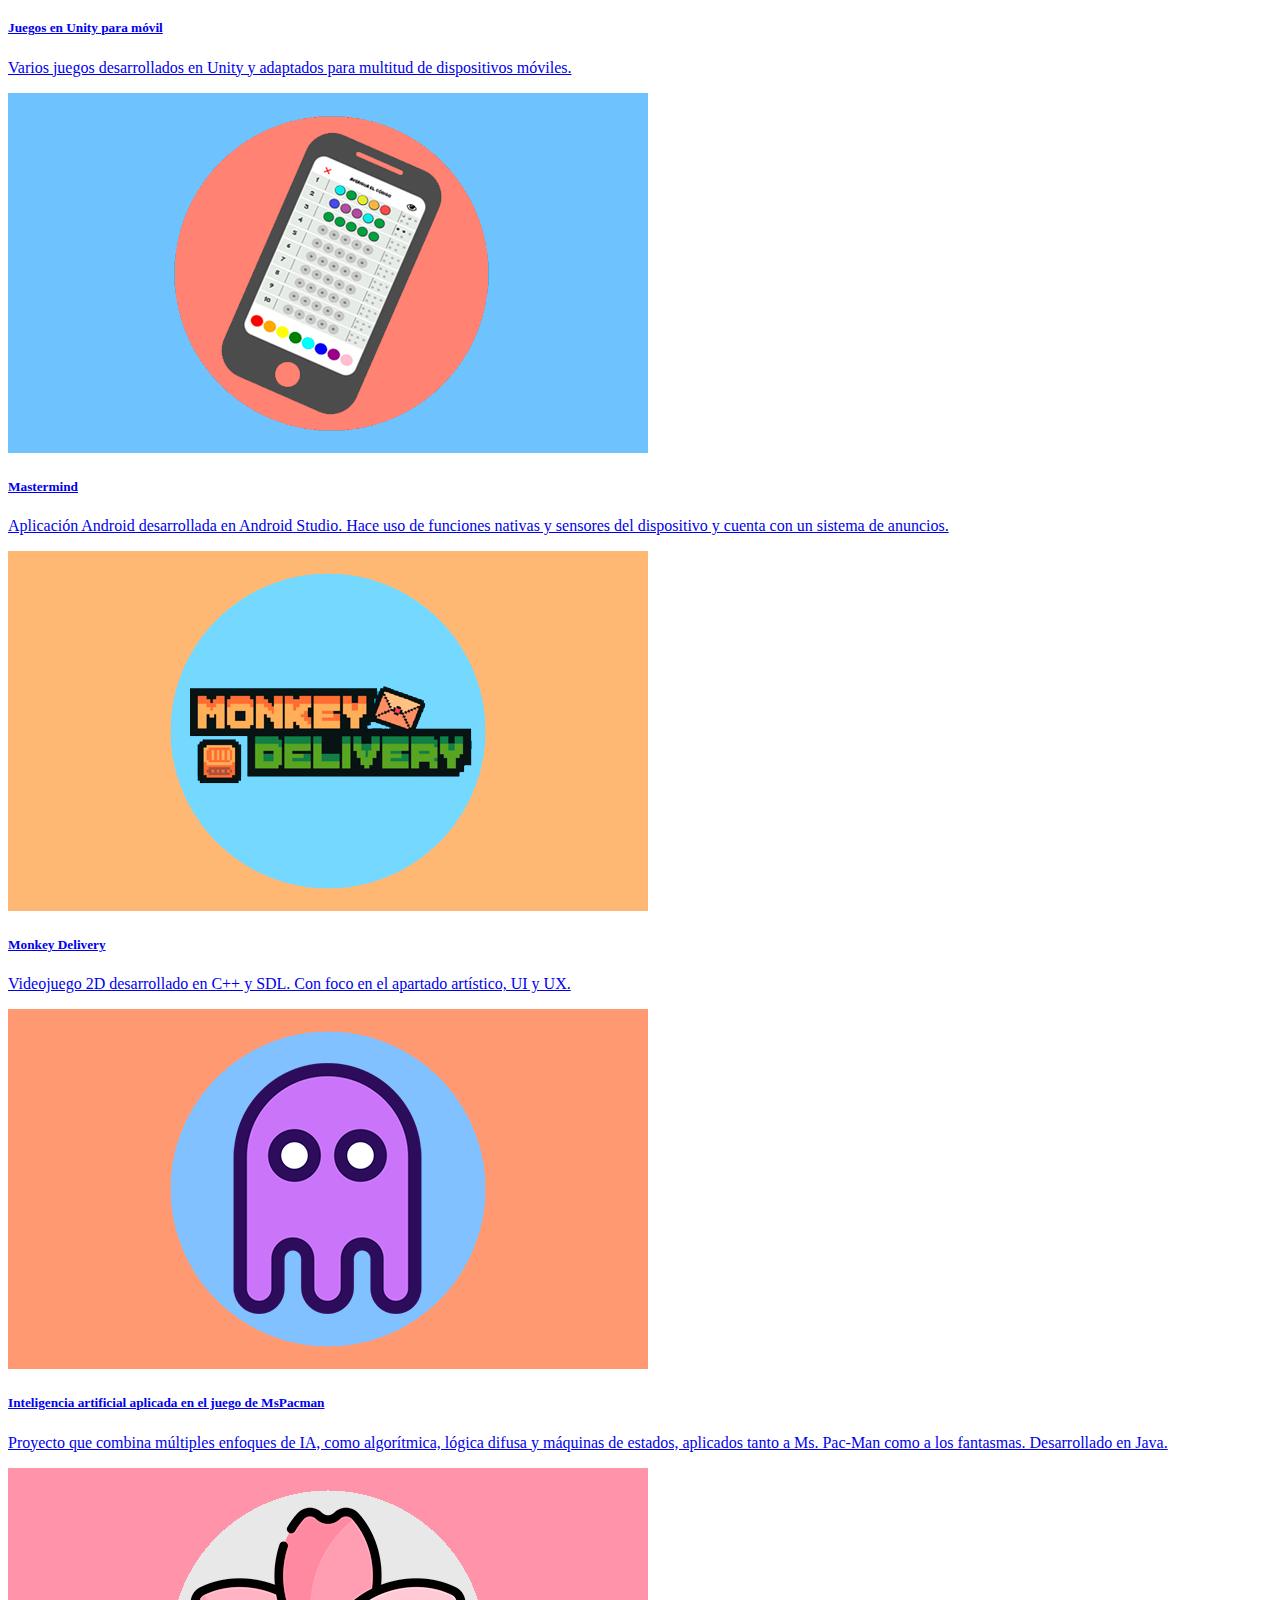
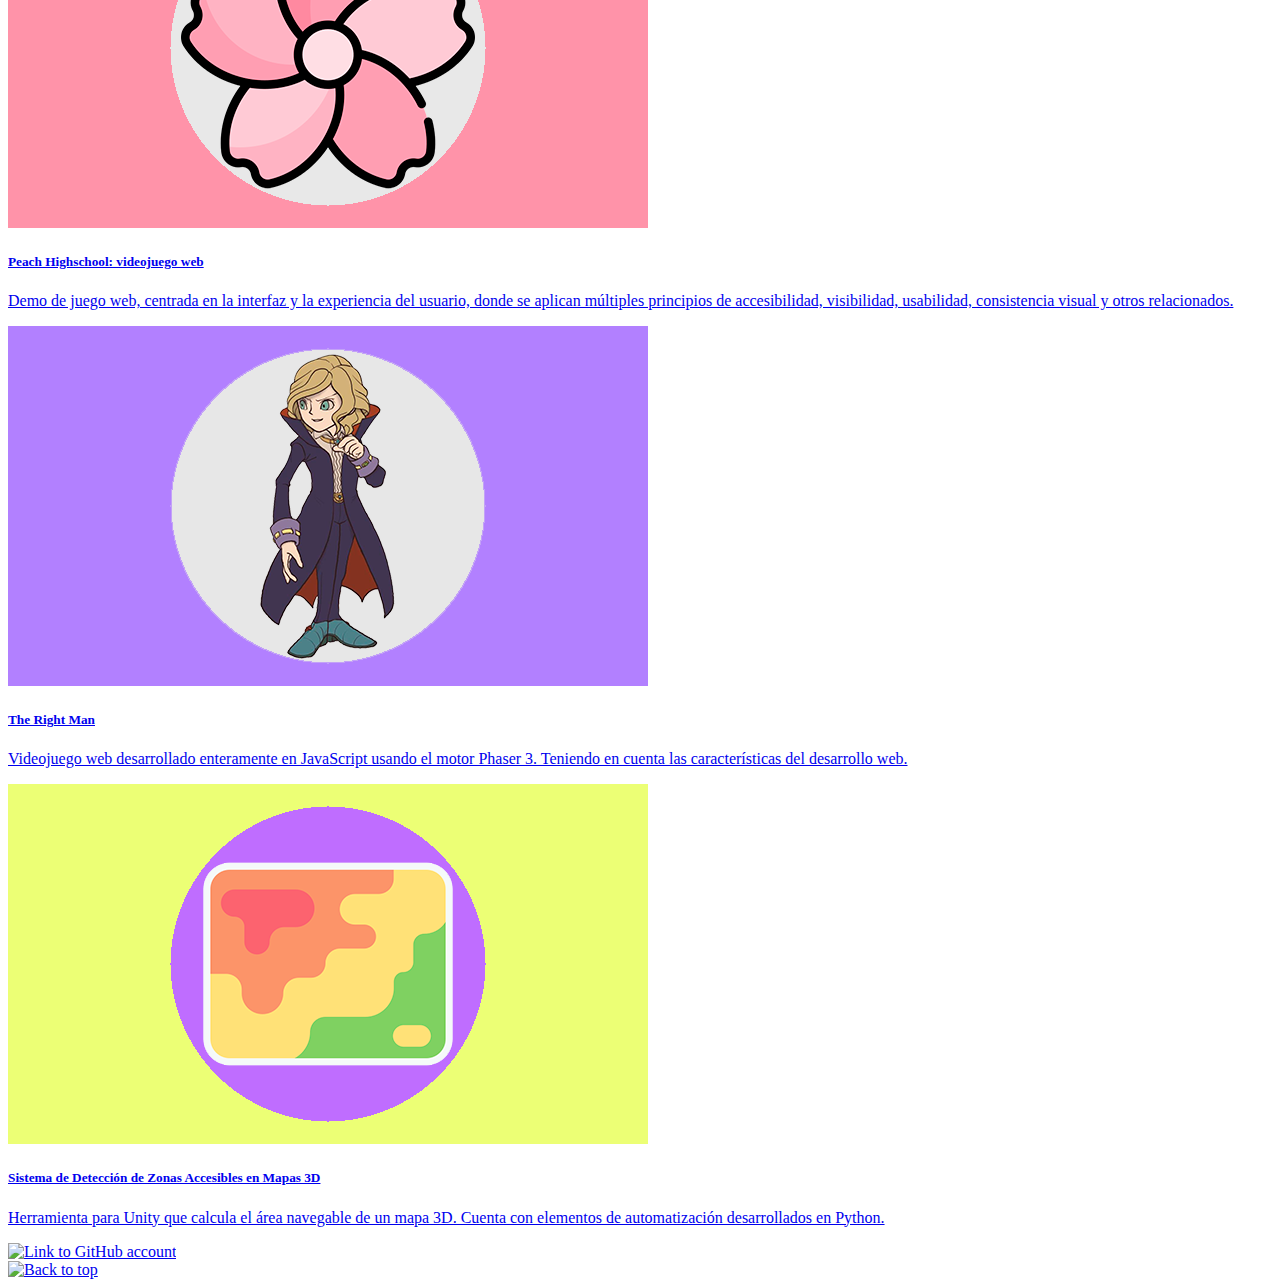
==== commit 94f8b4e6: "Update index.html" ====
--- a/index.html
+++ b/index.html
@@ -4,7 +4,7 @@
     <meta charset="UTF-8" />
     <meta name="viewport" content="width=device-width, initial-scale=1.0" />
     <title>Raúl Saavedra Portfolio</title>
-    <link rel="shortcut icon" href="img/favicon.png" type="image/x-icon" />
+    <link rel="shortcut icon" href="img/favicon_4.png" type="image/x-icon" />
     <link rel="stylesheet" href="css/main.css" />
     <link rel="stylesheet" href="css/media.css" />
     <link
@@ -275,8 +275,8 @@
               <div class="project-mask">
                 <div class="project-caption">
                   <h5 class="white">Inteligencia artificial aplicada en el juego de MsPacman</h5>
-                  <p class="white">Proyecto donde se utilizan multitud de enfoques de inteligencia artificial:
-                    algoritmica, fuzzy, máquinas de estados. Desarrollado en Java.
+                  <p class="white">Proyecto que combina múltiples enfoques de IA, como algorítmica, lógica difusa y máquinas de estados, 
+                    aplicados tanto a Ms. Pac-Man como a los fantasmas. Desarrollado en Java.
                   </p>
                 </div>
               </div>
@@ -302,9 +302,9 @@
               <img class="project-img" src="img/works/08.png" alt="" />
               <div class="project-mask">
                 <div class="project-caption">
-                  <h5 class="white">UI y UX en un videojuego web</h5>
-                  <p class="white">Proyecto de una demo de juego web. Donde se cuida tanto la interfaz
-                    como la experiencia del usuario aplicando múltiples principios de accesibilidad, visibilidad, etc.
+                  <h5 class="white">Peach Highschool: videojuego web</h5>
+                  <p class="white">Demo de juego web, centrada en la interfaz y la experiencia del usuario, donde se aplican múltiples principios 
+                    de accesibilidad, visibilidad, usabilidad, consistencia visual y otros relacionados.
                   </p>
                 </div>
               </div>
